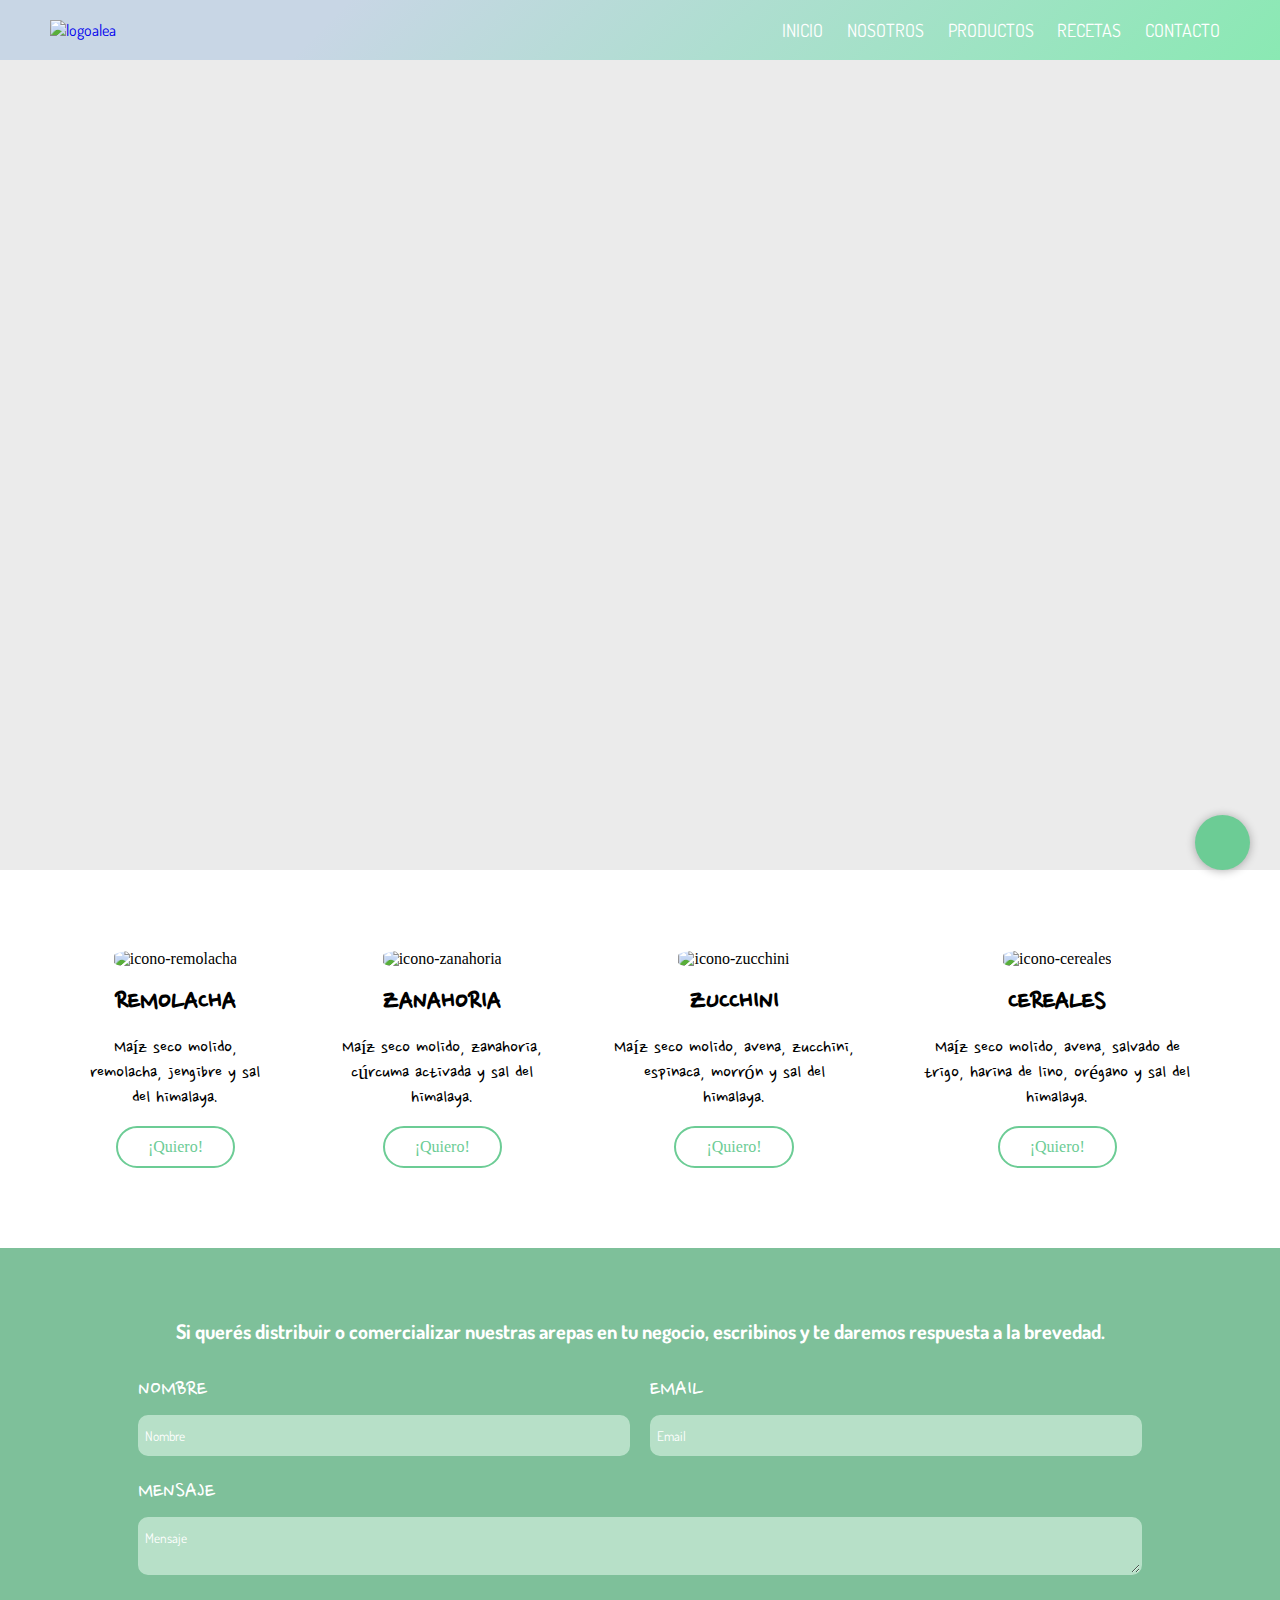
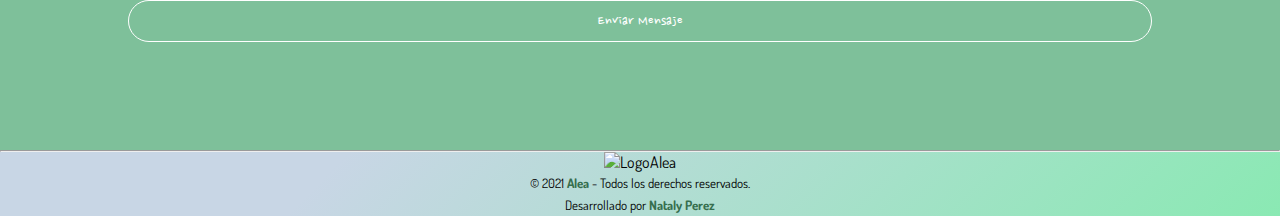
==== index.html @ 07129828 "Add files via upload" ====
<!-- MI SITIO WEB: 
"ALEA Te conecta" Alea es una emprendimiento de alimentos 100% organicos: Arepas a base de vegetales y cereales. -->
<!DOCTYPE html> 
<html lang="es"> 
    <head> 
            <meta charset="UTF-8">
            <meta name="viewport" content="width=device-width, user-scalable=yes, initial-scale=1.0, maximum-scale=3.0, minimum-scale=1.0"> <!-- META ETIQUETA: VIEWPORT -->   
            <meta name="keywords" content="gastronomia, arepas, saludable, organicos"> <!-- META ETIQUETA : KEYWORDS -->
            <meta name="description" content="Alea productos congelados. Arepas a base de plantas, cereales y vegetales.Tienda de alimentos naturales."> <!-- META ETIQUETA : DESCRIPTION -->
            <link rel="icon" href="https://drive.google.com/uc?id=1G3DulsLG96nHQWa8aMDCGN-P42hR1uwb" type="imagen/png" sizes="16x16"> <!-- LOGO DE LA PESTAÑA -->
            <link rel="stylesheet" href="css/style.css"> <!-- ENLACE A CSS -->
            <script src="https://kit.fontawesome.com/26249973dc.js" crossorigin="anonymous"></script> <!-- ENLACE A ICONOS -->
            <title> Alea Health Food Store </title> <!-- TITULO DE LA PAGINA -->     
    </head>
    <body>
        <header> <!-- LOGO + MENU PRINCIPAL -->
            <a href= "#"><img class="logo" src="https://drive.google.com/uc?id=12HO74xqpOe0vSVN9Hy10Ezi6tnUhh7uz" alt="logoalea"></a> <!-- LOGO -->
            <input type="checkbox" id="check"> 
            <label for="check" class="unhide-menu"> &#8801 </label>
            <nav class="menu">
                <a href= "#"> INICIO </a> <!-- ENLACE A INICIO -->
                <a href= "./secciones/nosotros.html"> NOSOTROS </a>  <!-- ENLACE A NOSOTROS -->
                <a href= "./secciones/productos.html"> PRODUCTOS</a>  <!-- ENLACE A PRODUCTOS -->
                <a href= "./secciones/recetas.html"> RECETAS </a> <!-- ENLACE A RECETAS -->
                <a href= "./secciones/contacto.html"> CONTACTO </a>  <!-- ENLACE A CONTACTO -->
                <label for="check" class="hide-menu"> &#215 </label>  
            </nav>
        </header> 
        <main>
            <section id="banner"> <!-- BANNER INICIO -->
                <div class="contenido-banner">
                    <h3> La naturaleza es perfecta,<br>pero sobre todo, es deliciosa.</h3>
                    <a href="./secciones/contacto.html" class="botton-contact"> CONSEGUILAS </a>
                </div>
            </section>
            <section id="nuestras_variedades"> <!--NUESTRAS VARIEDADES  -->
                <div>
                    <img src="https://drive.google.com/uc?id=1IZ1_hioGTKmmBWCpLcJ7slz0l2mflDnC" alt="icono-remolacha">
                    <h4> REMOLACHA </h4>
                    <p> Maíz seco molido, remolacha, jengibre y sal del himalaya. </p>
                    <a href="./secciones/productos.html" class="botton-more"> ¡Quiero! </a>
                </div>
                <div>
                    <img src="https://drive.google.com/uc?id=1xR26DXwSXe2av6NCX-A2Q7uqwmQym_VQ" alt="icono-zanahoria">
                    <h4> ZANAHORIA </h4>
                    <p>Maíz seco molido, zanahoria, cúrcuma activada y sal del himalaya.</p>
                    <a href="./secciones/productos.html" class="botton-more"> ¡Quiero! </a>
                </div>
                <div>
                    <img src="https://drive.google.com/uc?id=18ua3KClhxUP7Vhfh6hciIFQSTjXK71Ck" alt="icono-zucchini">
                    <h4> ZUCCHINI </h4>
                    <p> Maíz seco molido, avena, zucchini, espinaca, morrón y sal del himalaya.</p>
                    <a href="./secciones/productos.html" class="botton-more"> ¡Quiero! </a>
                </div>
                <div>
                    <img src="https://drive.google.com/uc?id=18OHZz7GCQOOrcCgfPAeOtDj6dJlolmfd" alt="icono-cereales">
                    <h4> CEREALES </h4>
                    <p>Maíz seco molido, avena, salvado de trigo, harina de lino, orégano y sal del himalaya.</p>
                    <a href="./secciones/productos.html" class="botton-more"> ¡Quiero! </a>
                </div>
            </section>
            <section id="form_contacto"> <!-- FORMULARIO DE CONTACTO -->
                <h4> Si querés distribuir o comercializar nuestras arepas en tu negocio, escribinos y te daremos respuesta a la brevedad. </h4>
                <form action="#">
                    <div class="datos_form">
                        <div class="nombre">
                            <label for="nombre"> NOMBRE </label>
                            <input type="text" name="nombre" id="nombre" placeholder="Nombre">
                        </div>
                        <div class="email">
                            <label for="email"> EMAIL </label>
                            <input type="email" name="email" id="email" placeholder="Email">
                        </div>
                    </div>
                    <div class="mensaje">
                        <label for="mensaje"> MENSAJE </label>
                        <textarea name="mensaje" id="mensaje" cols="30" row="10" placeholder="Mensaje"></textarea>
                    </div>
                    <div class="botton-form">
                        <a href="#" class="botton-more"> Enviar Mensaje </a>
                    </div>
                    <div class="redes_sociales">
                        <a href="https://www.instagram.com/es.alea/" class="fab fa-instagram"></a>
                        <a href="https://m.facebook.com/Es-Alea-103392228183815" class="fab fa-facebook"></a>
                    </div>
                </form>
            </section>
            <a href="https://api.whatsapp.com/send/?phone=541126608361" class="btn-wsp" target="_blank">
                <i class="fab fa-whatsapp"></i>
            </a>
        </main>
        <hr>
        <footer> <!-- PIE DE PÁGINA -->  
            <div class="logotipo">
                <img src="https://drive.google.com//uc?id=1B0l1lGYBfqWunoSQpDjQ90nQzw3ugUD7" width="100" height="50" alt="LogoAlea">
            </div>
            <div class="contenedor">
                <p class="copy"> &copy; 2021 <b> <a href="#"> Alea </a></b>- Todos los derechos reservados.</p>
            </div>
            <div class="contenedor">
                <p> Desarrollado por <a href= "https://www.linkedin.com/in/carla-nataly-perez-baa279118/"> <b>Nataly Perez</b></a></p>
            </div>
        </footer>
    </body>
</html>
---- css/style.css ----
/* ------------ GOOGLE FONTS ------------ */
@import url('https://fonts.googleapis.com/css2?family=Nanum+Pen+Script&display=swap');
@import url('https://fonts.googleapis.com/css2?family=Dosis:wght@600&family=Jost:wght@300&display=swap');
@import url('https://fonts.googleapis.com/css2?family=Source+Sans+Pro:wght@600&display=swap');

/* ------------ FONTAWESOME ------------ */
@font-face {
    font-family: "FontAwesome";
    src: url("https://fontawesome.com/v5.15/icons/envelope?style=solid");
}

/* ------------ RESET  ------------ */
*{
    margin: 0;
    padding: 0;
    text-decoration: none;
    list-style: none;
    box-sizing: border-box;
}

/* ------------ ENCABEZADO ------------ */

header {
    height: 60px;
    background-color: #8ae9b3;
    background-image: linear-gradient(315deg, #8ae9b3 0%, #c8d6e5 74%);
    padding: 0 50px;
    color: white;
    display: flex;
    justify-content: space-between;
    align-items: center;
    font-family: 'Dosis', sans-serif;
    position: fixed;
    width: 100%;
}

.logo {
    width: 115px;
}

.menu a {
    color:white;
    font-size: 18px;
    padding: 0 10px;
    transition: 0.4s;
    font-family: 'Dosis', sans-serif;
    text-decoration: none;    
}

.unhide-menu,
.hide-menu {
    font-size: 40px;
    cursor: pointer;
    display: none;
    transition: 0.4s;
}

.unhide-menu{
    order: 1;
}

.menu a:hover,
.unhide-menu:hover,
.hide-menu:hover {
    color: #448a62;    
}

#check {
    display: none;
}

/* ----------------- SECCIÓN INICIO ----------------- */

main{
    padding-top: 60px;
}

/* ------------ BANNER Inicio ------------ */

#banner {
    padding: 0 50px;
    background-image: url(https://drive.google.com/uc?id=1GkvzNS6Criiaw9ytUFXYV3e1kOZacVqC);
    height: 90vh;
    background-size: cover;
    background-position: center;
    font-family: 'Nanum Pen Script', cursive;
}

#banner::before {
    content: '';
    background: rgb(54, 54, 54, 0.1);
    position: absolute;
    width: 100%;
    height: 90vh;
    left: 0;
}

.contenido-banner {
    color:white;
    height: 100%;
    display: flex;
    flex-direction:column;
    justify-content: center;
}

.contenido-banner h3 {
    font-size: 50px;
    font-weight: 800;
    padding: 10px 0px;
}

.botton-contact {
    color:rgb(255, 255, 255);
    border: 1px solid white;
    font-weight: 500;
    margin: 10px;
    padding: 11px 28px;
    align-self: baseline;
    transition:  all 0.4s;
    text-decoration: none;
}

.botton-contact:hover {
    background: rgb(54, 54, 54, 0.5);
}

/* ------------ PRESENTACIÓN Nuestras variedades ------------ */

#nuestras_variedades{
    padding: 50px 50px;
    display: flex;
    justify-content: justify-content;
    text-align: center;
}

#nuestras_variedades img {
    width: 100px;
    cursor: pointer;
    border-radius: 30%;
}

#nuestras_variedades img:hover {
    transform: translate(0, -15px);
}

#nuestras_variedades div {
    padding: 30px 30px;
}

#nuestras_variedades div h4 {
    color: black;
    font-size: 30px;
    margin: 15px 0px;
    font-family: 'Nanum Pen Script', cursive;
}

#nuestras_variedades div p {
    color: black;
    font-size: 20px;
    font-family: 'Nanum Pen Script', cursive;
}

.botton-more {
    display: inline-block;
    color: #6ccc95;
    padding: 10px 30px;
    border: 2px solid #6ccc95;
    border-radius: 30px;
    margin-top: 15px;
    transition: all 0.4s;
    text-decoration: none;
}

.botton-more:hover {
    background: rgba(146, 219, 158, 0.9);;
    color:white;
}

/* ----------------- SECCIÓN NOSOTROS ----------------- */

/* ------------ BANNER Nosotros  ------------ */

#banner-nosotros {
    padding: 0 50px;
    background-image: url(https://drive.google.com/uc?id=1bfbsATVWwNP0-5aFVEJ0odL6olgruvwE);
    height: 90vh;
    background-size: cover;
    background-position: center;
    font-family: 'Nanum Pen Script', cursive;
}
/*
#banner-nosotros::before {
    content: '';
    background: rgb(54, 54, 54, 0.3);
    position: absolute;
    width: 100%;
    height: 90vh;
    left: 0;
} */

.contenido-banner p {
    font-size: 25px;
    font-weight: 300;
}

#presentacion-nosotros {
    padding: 50px 50px;
    display: flex;
    justify-content: center;
    text-align: center;
}

#presentacion-nosotros div {
    padding: 30px 30px;
}

#presentacion-nosotros div h4 {
    color: black;
    font-size: 40px;
    margin: 15px 0px;
    font-family: 'Nanum Pen Script', cursive;
}

#presentacion-nosotros div p {
    color: black;
    font-size: 18px;
    font-family: 'Dosis', sans-serif;
}

/* ----------------- SECCIÓN PRODUCTOS ----------------- */

/* ------------ PRESENTACIÓN de productos ------------ */

.container-productos {
    width: 100%;
    display: flex;
}

.card {
    width: 100%;
    margin:15px;
    overflow: hidden;
    cursor: pointer;
    background: white;
    box-shadow: 0px 1px 10px rgba(0,0,0,0.2);
    transition: all 400ms ease;
}

.card img {
    width: 100%;
    height: 500px;
}

.card:hover{
    box-shadow: 5px 5px 20px rgba(0,0,0,0.4);
    transform: translateY(-3%);
}

.card .contenido {
    padding: 10px;
    text-align: center;
    justify-content: center;
}

.card .contenido h3 {
    margin-bottom: 15px;
    font-size: 35px;
    color: black;
    font-weight: 500;
    font-family: 'Nanum Pen Script', cursive;
}

.card .contenido h4 {
    margin-bottom: 10px;
    font-size: 15px;
    color: black;
    font-family: 'Nanum Pen Script', cursive;
}

.card .contenido p {
    margin-bottom: 15px;
    font-size: 20px;
    color: black;
    font-weight: bolder;
    font-family: 'Dosis', sans-serif;
}

/* ------------ SECCIÓN RECETAS  ------------ */

/* ------------ BANNER recetas ------------ */

#banner_recetas {
    padding: 0 50px;
    background-image: url(https://drive.google.com/uc?id=1Pac1qG27BgAmbQf0mehTlPxxAgnT8Hu6);
    height: 95vh;
    background-size: cover;
    background-position: center;
    font-family: 'Nanum Pen Script', cursive;
}
/*
#banner_recetas::before {
    content: '';
    background: rgb(54, 54, 54, 0.3);
    position: absolute;
    width: 100%;
    height: 95vh;
    left: 0;
}*/

.contenido-banner-recetas {
    position: relative;
    color:white;
    height: 100%;
    display: flex;
    flex-direction:column;
    justify-content: center;
}

.contenido-banner-recetas h3 {
    font-size: 50px;
    font-weight: 400;
    padding: 10px 0px;
}

.contenido-banner-recetas h3 span {
    font-weight: 600;
}

/* ------------ PRESENTACIÓN Recetas ------------ */

#presentacion-recetas {
    display: flex;
    justify-content: center;
    text-align: center;
}

#presentacion-recetas div {
    padding: 15px 16px;
    width: 55%;
    height: 76vh;
}

#presentacion-recetas div h4 {
    color: black;
    font-size: 35px;
    margin: 15px 0px;
    font-family: 'Nanum Pen Script', cursive;
}

#presentacion-recetas div p {
    color: black;
    font-size: 15px;
    font-family: 'Dosis', sans-serif;
}

/* ------------ VIDEO ------------ */

video{
    width: 55%;
    height: 76vh;
    padding: 24px 16px;
}

/* ------------ ICONOS DE INFORMACIÓN ------------ */

#iconos {
    padding: 0px 50px;
    background-color: white;
}

#contenido-iconos {
    padding: 50px 50px 0 50px;
    display: flex;
    justify-content: space-between;
    text-align: center;
}

#contenido-iconos img{
    width: 100px;
}
/*
#contenido-iconos img:hover {
    transform: translate(0, -15px);
}*/

#contenido-iconos div i{
    color:#6b6d6c;
}

#contenido-iconos div {
    flex: 1;
    margin:50px 0px;
}

#contenido-iconos div h4 {
    color:black;
    font-size: 20px;
    font-weight: bolder;
    margin-top: 10px 0;
    font-family: 'Nanum Pen Script', cursive;
}

#contenido-iconos div h5 {
    color:#434745;
    font-size: 16px;
    padding: 10px;
    font-weight: bolder;
    margin-top: 10px 0;
    font-family: 'Dosis', sans-serif;

}

#contenido-iconos div p {
    color:black;
    font-size: 15px;
    font-family: 'Dosis', sans-serif;
}

/* ------------ REDES SOCIALES ------------ */

.redes_sociales {
    width: 100%;
    text-align: center;
    margin: 10px;
    cursor: pointer;
}

.redes_sociales a {
    color: rgb(255, 255, 255);
    text-decoration: none;
    padding: 10px;
    font-size: 30px;
    margin-top: 15px;
}

.redes_sociales a:hover {
    transform: translate(0, -5px);
}

.redes__sociales {
    width: 100%;
    text-align: center;
    margin: 10px;
    cursor: pointer;
}

.redes__sociales a {
    color: rgb(255, 255, 255);
    text-decoration: none;
    padding: 10px;
    font-size: 30px;
    margin-top: 75px;
}

.redes__sociales a:hover {
    transform: translate(0, -5px);
}

.btn-wsp {
    position: fixed;
    width: 55px;
    height: 55px;
    line-height: 55px;
    bottom: 30px;
    right: 30px;
    background: #6ccc95;
    color: white;
    border-radius: 50px;
    text-align: center;
    font-size: 30px;
    box-shadow: 0px 1px 10px rgba(0,0,0,0.3);
    z-index: 100;
}

.btn-wsp:hover {
    text-decoration: none;
    color:#6ccc95;
    background: white;
}

/* ------------ FORMULARIO DE CONTACTO ------------ */

#form_contacto {
    background-color: #7ec09a;
    padding: 50px 0px;
    color: white;
    font-family: 'Nanum Pen Script', cursive;
}

#form_contacto h4 {
    text-align: center;
    font-size: 20px;
    margin:20px;
    font-family: 'Dosis', sans-serif;
}

#form_contacto form {
    max-width: 80%;
    margin: 0 auto;
}

#form__contacto {
    background-color: #7ec09a;
    padding: 50px 0px;
    height: 89vh;
    color: white;
    font-family: 'Nanum Pen Script', cursive;
}

#form__contacto h4 {
    text-align: center;
    font-size: 20px;
    margin-bottom: 20px;
    font-family: 'Dosis', sans-serif;
}

#form__contacto form {
    max-width: 80%;
    margin: 0 auto;
}

.datos_form {
    display: flex;
    font-size: 25px;
}

.datos_form div {
    padding: 10px;
    flex: 1;
}

form label{
    display: block;
    margin-bottom: 10px;
}

form input,
form textarea {
    background: #b7e0c8;
    border-radius: 10px;
    border: 2px solid #b7e0c8;
    padding: 10px 5px;
    outline: 0;
    color: rgb(71, 71, 71);
    width: 100%;
    font-family: 'Dosis', sans-serif;
}

form input:focus,
form textarea:focus{
    border-color: #589773;
    box-shadow: 0 0 0 1px #589773;
}

form input::placeholder,
form textarea::placeholder{
    color:white;
    font-family: 'Dosis', sans-serif;
}

.mensaje {
    display: flex;
    flex-direction: column;
    padding: 10px;
    font-family: 'Nanum Pen Script', cursive;
    font-size: 25px;
}

.botton-form .botton-more {
    display: block;
    border:1px solid white;
    color: white;
    text-align: center;
    transition: 0.4s;
}

.botton-form .botton-more:hover {
    background: #589773;
}

/* ------------ GOOGLE MAPS ------------ */

.mapa{
    background: white;
    padding: 20px;
    text-align: center;
}

.mapa h3{
    font-size: 30px;
    font-family: 'Dosis', sans-serif;
}

.mapa p{
    font-size: 20px;
    font-family: 'Dosis', sans-serif;
    padding: 10px;
}

/* ------------ PIE DE PAGINA ------------ */

footer {
    background-color: #8ae9b3;
    background-image: linear-gradient(315deg, #8ae9b3 0%, #c8d6e5 74%);
    font-family: 'Dosis', sans-serif;
}

footer .contenedor{
    display: flex;
    flex-wrap: wrap;
    justify-content: center;
    padding: 3px;
}

footer .contenedor p { 
    font-size: 13px;
}

footer .contenedor p a { 
    color: #366e4e;
    padding-bottom: 2px;
}

.copy {
    font-size: 10px;
}

.logotipo {
    width: 100%;
    text-align: center;
}


/* ------------ RESPONSIVE ------------ */

@media (max-width:768px) {
    /* ------------ HEADER  ------------ */
    .unhide-menu,
    .hide-menu {
        display: block;
    }

    .menu {
        position: fixed;
        width: 100%;
        height: 100vh;
        background-color: #8ae9b3;
        background-image: linear-gradient(315deg, #8ae9b3 0%, #c8d6e5 74%);
        right: -100%;
        top:60px;
        text-align: center;
        padding: 100px, 0px;
        z-index: 100;
        transition: 0.8s;
    }

    .logo {
        width: 110px;
    }

    .menu a {
        display: block;
        padding: 20px;
    }

    .hide-menu {
        position: absolute;
        top:2px;
        right: 60px;
    }

    #check:checked ~ .menu {
        right: 0;
    }

    /* ------------ NUESTRAS VARIEDADES  ------------ */

    #nuestras_variedades {
        flex-direction: column;
    }

    /* ------------ FORMULARIO  ------------ */

    .datos_form {
        flex-direction: column;
    }

    #form__contacto {
        background-color: #7ec09a;
        padding: 50px 0px;
        height: 100%;
        color: white;
        font-family: 'Nanum Pen Script', cursive;
    }
    
    /* ------------ ICONOS  ------------ */
    #contenido-iconos{
        flex-direction: column;
    }
}
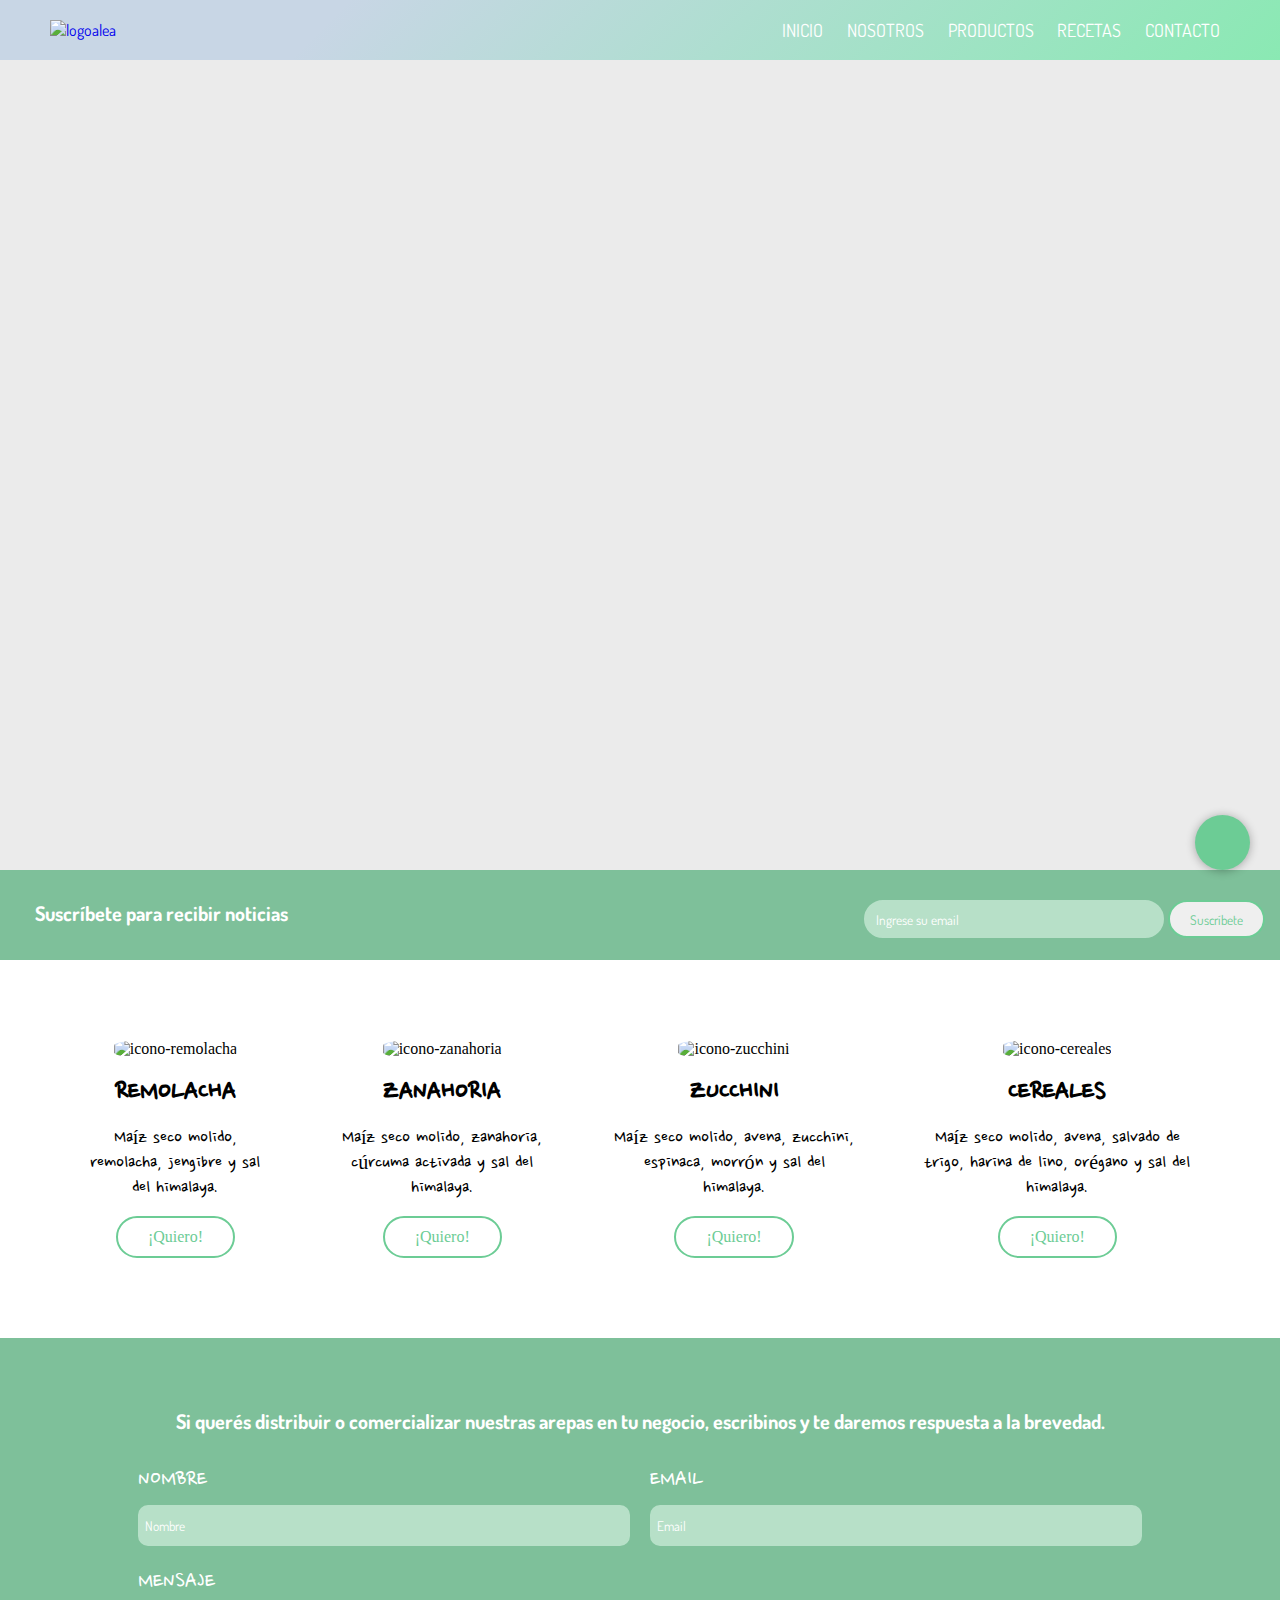
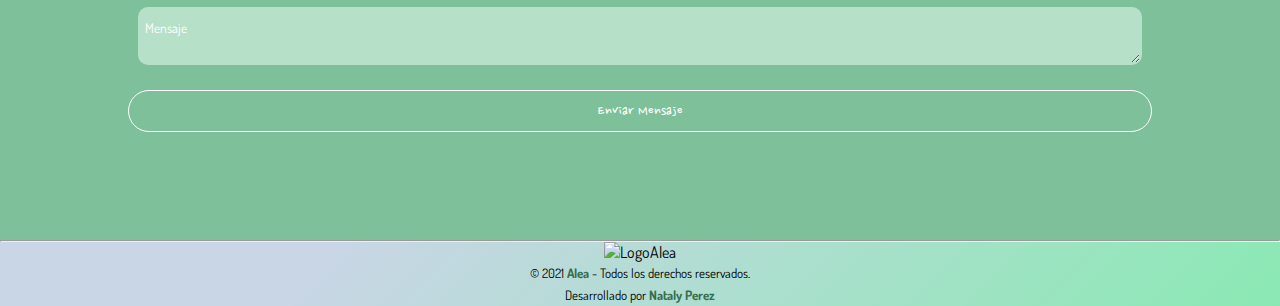
==== commit 444e0a6a: "Add files via upload" ====
--- a/index.html
+++ b/index.html
@@ -27,10 +27,20 @@
             </nav>
         </header> 
         <main>
+            </section>
             <section id="banner"> <!-- BANNER INICIO -->
                 <div class="contenido-banner">
                     <h3> La naturaleza es perfecta,<br>pero sobre todo, es deliciosa.</h3>
                     <a href="./secciones/contacto.html" class="botton-contact"> CONSEGUILAS </a>
+                </div>
+            </section>
+            <section id="noticias">
+                <div class="contenedor">
+                    <h2>Suscríbete para recibir noticias</h2>
+                    <form>
+                        <input type="email" name="email" placeholder="Ingrese su email">
+                        <button type="submit" class="boton1"> Suscríbete </button>
+                    </form>
                 </div>
             </section>
             <section id="nuestras_variedades"> <!--NUESTRAS VARIEDADES  -->
--- a/css/style.css
+++ b/css/style.css
@@ -177,6 +177,49 @@
     color:white;
 }
 
+
+.boton1 {
+    height: 38px;
+    color: #6ccc95;
+    border-radius: 30px;
+    border: 2px solid #6ccc95;
+    padding-left: 20px;
+    padding-right: 20px;
+    font-family: 'Dosis', sans-serif;
+    transition: all 0.4s;
+}
+
+.boton1:hover {
+    background: rgba(146, 219, 158, 0.9);;
+    color:white;
+}
+#noticias{
+    height: 90px;
+    padding: 15px;
+    color:white;
+    background: #7ec09a;
+}
+
+#noticias h2 {
+    float:left;
+    margin-top: 15px;
+    font-family: 'Dosis', sans-serif;
+    font-size: 20px;
+    margin-left: 20px;
+}
+
+#noticias form {
+    float: right;
+    margin-top: 15px;
+}
+
+#noticias input[type="email"] {
+    padding: 10px 10px;
+    height: 38px;
+    width: 300px;
+    border-radius: 30px;
+}
+
 /* ----------------- SECCIÓN NOSOTROS ----------------- */
 
 /* ------------ BANNER Nosotros  ------------ */
@@ -205,19 +248,24 @@
 }
 
 #presentacion-nosotros {
-    padding: 50px 50px;
+    height: 90vh;
     display: flex;
     justify-content: center;
     text-align: center;
 }
 
+#presentacion-nosotros img {
+    height: 80vh;
+    padding: 20px;
+}
 #presentacion-nosotros div {
-    padding: 30px 30px;
+    padding: 30px 10px 30px;
+    height: 80vh;
 }
 
 #presentacion-nosotros div h4 {
     color: black;
-    font-size: 40px;
+    font-size: 50px;
     margin: 15px 0px;
     font-family: 'Nanum Pen Script', cursive;
 }
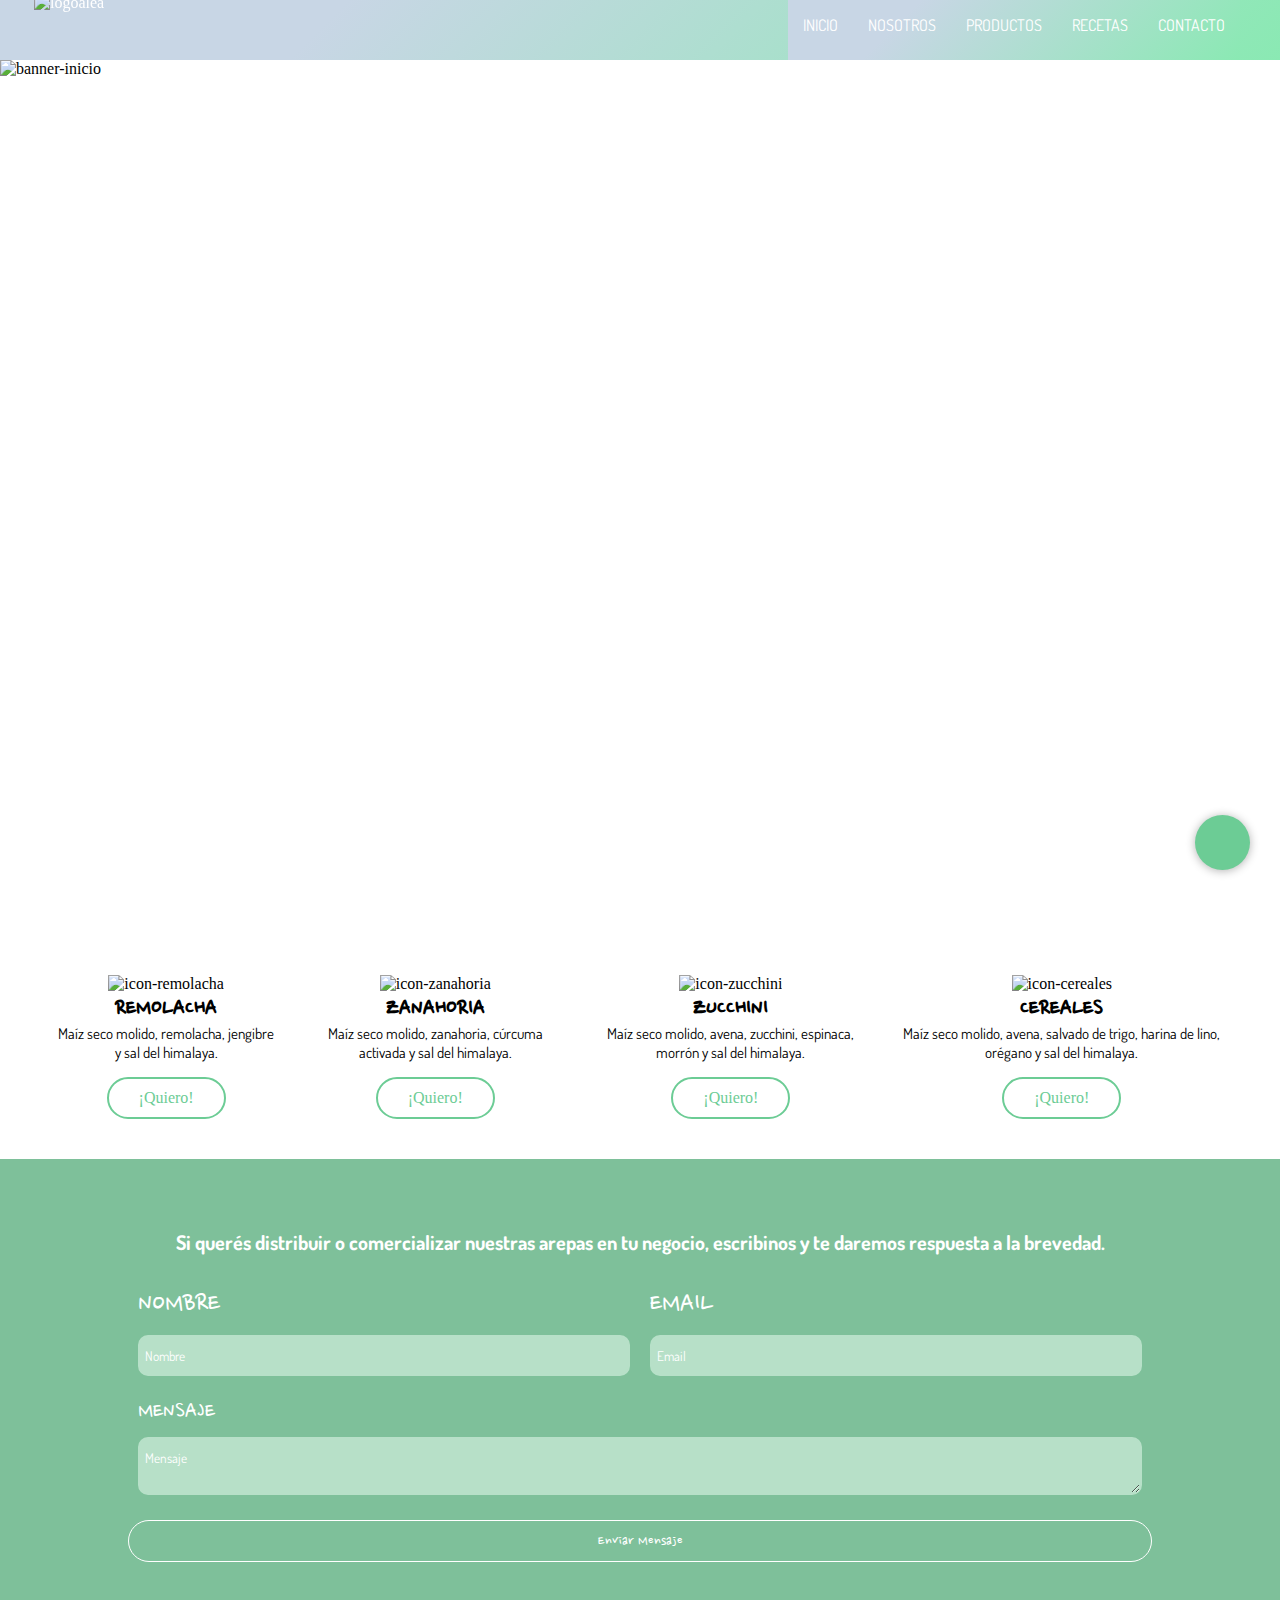
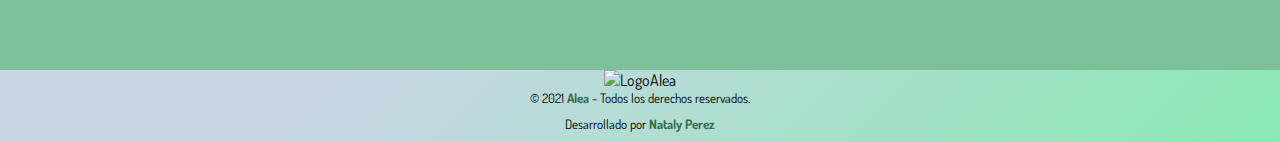
==== commit 27ee6d2a: "Add files via upload" ====
--- a/index.html
+++ b/index.html
@@ -10,63 +10,57 @@
             <link rel="icon" href="https://drive.google.com/uc?id=1G3DulsLG96nHQWa8aMDCGN-P42hR1uwb" type="imagen/png" sizes="16x16"> <!-- LOGO DE LA PESTAÑA -->
             <link rel="stylesheet" href="css/style.css"> <!-- ENLACE A CSS -->
             <script src="https://kit.fontawesome.com/26249973dc.js" crossorigin="anonymous"></script> <!-- ENLACE A ICONOS -->
-            <title> Alea Health Food Store </title> <!-- TITULO DE LA PAGINA -->     
-    </head>
+            <title> Health Food Store - Alea </title> <!-- TITULO DE LA PESTAÑA -->
+        </head>
     <body>
-        <header> <!-- LOGO + MENU PRINCIPAL -->
-            <a href= "#"><img class="logo" src="https://drive.google.com/uc?id=12HO74xqpOe0vSVN9Hy10Ezi6tnUhh7uz" alt="logoalea"></a> <!-- LOGO -->
-            <input type="checkbox" id="check"> 
-            <label for="check" class="unhide-menu"> &#8801 </label>
-            <nav class="menu">
-                <a href= "#"> INICIO </a> <!-- ENLACE A INICIO -->
-                <a href= "./secciones/nosotros.html"> NOSOTROS </a>  <!-- ENLACE A NOSOTROS -->
-                <a href= "./secciones/productos.html"> PRODUCTOS</a>  <!-- ENLACE A PRODUCTOS -->
-                <a href= "./secciones/recetas.html"> RECETAS </a> <!-- ENLACE A RECETAS -->
-                <a href= "./secciones/contacto.html"> CONTACTO </a>  <!-- ENLACE A CONTACTO -->
-                <label for="check" class="hide-menu"> &#215 </label>  
-            </nav>
+        <header> <!-- Logo + Main menu -->
+            <div class="container">
+                <img class="logo" src="https://drive.google.com/uc?id=12HO74xqpOe0vSVN9Hy10Ezi6tnUhh7uz" alt="logoalea"> <!-- Logo -->
+                <input type="checkbox" id="menu-bar"> 
+                <label class="fas fa-hamburger" for="menu-bar"></label>
+                <nav class="menu"> <!-- Main menu -->
+                    <a href= "#"> INICIO </a> 
+                    <a href= "./secciones/nosotros.html"> NOSOTROS </a> 
+                    <a href= "./secciones/productos.html"> PRODUCTOS</a>  
+                    <a href= "./secciones/recetas.html"> RECETAS </a>
+                    <a href= "./secciones/contacto.html"> CONTACTO </a>
+                </nav>
+            </div>
         </header> 
         <main>
-            </section>
-            <section id="banner"> <!-- BANNER INICIO -->
-                <div class="contenido-banner">
-                    <h3> La naturaleza es perfecta,<br>pero sobre todo, es deliciosa.</h3>
-                    <a href="./secciones/contacto.html" class="botton-contact"> CONSEGUILAS </a>
+            <section id="banner">
+                <img src="https://drive.google.com/uc?id=1GkvzNS6Criiaw9ytUFXYV3e1kOZacVqC" alt="banner-inicio">
+                <div class="container">
+                    <h1> La naturaleza es perfecta,<br>pero sobre todo, es deliciosa.</h1> 
+                    <a href="./secciones/contacto.html"> CONSEGUILAS </a>
                 </div>
             </section>
-            <section id="noticias">
-                <div class="contenedor">
-                    <h2>Suscríbete para recibir noticias</h2>
-                    <form>
-                        <input type="email" name="email" placeholder="Ingrese su email">
-                        <button type="submit" class="boton1"> Suscríbete </button>
-                    </form>
-                </div>
-            </section>
-            <section id="nuestras_variedades"> <!--NUESTRAS VARIEDADES  -->
-                <div>
-                    <img src="https://drive.google.com/uc?id=1IZ1_hioGTKmmBWCpLcJ7slz0l2mflDnC" alt="icono-remolacha">
-                    <h4> REMOLACHA </h4>
-                    <p> Maíz seco molido, remolacha, jengibre y sal del himalaya. </p>
-                    <a href="./secciones/productos.html" class="botton-more"> ¡Quiero! </a>
-                </div>
-                <div>
-                    <img src="https://drive.google.com/uc?id=1xR26DXwSXe2av6NCX-A2Q7uqwmQym_VQ" alt="icono-zanahoria">
-                    <h4> ZANAHORIA </h4>
-                    <p>Maíz seco molido, zanahoria, cúrcuma activada y sal del himalaya.</p>
-                    <a href="./secciones/productos.html" class="botton-more"> ¡Quiero! </a>
-                </div>
-                <div>
-                    <img src="https://drive.google.com/uc?id=18ua3KClhxUP7Vhfh6hciIFQSTjXK71Ck" alt="icono-zucchini">
-                    <h4> ZUCCHINI </h4>
-                    <p> Maíz seco molido, avena, zucchini, espinaca, morrón y sal del himalaya.</p>
-                    <a href="./secciones/productos.html" class="botton-more"> ¡Quiero! </a>
-                </div>
-                <div>
-                    <img src="https://drive.google.com/uc?id=18OHZz7GCQOOrcCgfPAeOtDj6dJlolmfd" alt="icono-cereales">
-                    <h4> CEREALES </h4>
-                    <p>Maíz seco molido, avena, salvado de trigo, harina de lino, orégano y sal del himalaya.</p>
-                    <a href="./secciones/productos.html" class="botton-more"> ¡Quiero! </a>
+            <section id="icons_information">
+                <div class="container">
+                    <article>
+                        <img src="https://drive.google.com/uc?id=1IZ1_hioGTKmmBWCpLcJ7slz0l2mflDnC" alt="icon-remolacha">
+                        <h3> REMOLACHA </h3>
+                        <p> Maíz seco molido, remolacha, jengibre y sal del himalaya. </p>      
+                        <a href="./secciones/productos.html" class="botton-more"> ¡Quiero! </a>
+                    </article>
+                    <article>
+                        <img src="https://drive.google.com/uc?id=1xR26DXwSXe2av6NCX-A2Q7uqwmQym_VQ" alt="icon-zanahoria">
+                        <h3> ZANAHORIA </h3>
+                        <p>Maíz seco molido, zanahoria, cúrcuma activada y sal del himalaya.</p>
+                        <a href="./secciones/productos.html" class="botton-more"> ¡Quiero! </a>
+                    </article>
+                    <article>
+                        <img src="https://drive.google.com/uc?id=18ua3KClhxUP7Vhfh6hciIFQSTjXK71Ck" alt="icon-zucchini">
+                        <h3> ZUCCHINI </h3>
+                        <p> Maíz seco molido, avena, zucchini, espinaca, morrón y sal del himalaya.</p>
+                        <a href="./secciones/productos.html" class="botton-more"> ¡Quiero! </a>
+                    </article>
+                    <article>
+                        <img src="https://drive.google.com/uc?id=18OHZz7GCQOOrcCgfPAeOtDj6dJlolmfd" alt="icon-cereales">
+                        <h3> CEREALES </h3>
+                        <p>Maíz seco molido, avena, salvado de trigo, harina de lino, orégano y sal del himalaya.</p>
+                        <a href="./secciones/productos.html" class="botton-more"> ¡Quiero! </a>
+                    </article>
                 </div>
             </section>
             <section id="form_contacto"> <!-- FORMULARIO DE CONTACTO -->
@@ -99,16 +93,15 @@
                 <i class="fab fa-whatsapp"></i>
             </a>
         </main>
-        <hr>
         <footer> <!-- PIE DE PÁGINA -->  
             <div class="logotipo">
                 <img src="https://drive.google.com//uc?id=1B0l1lGYBfqWunoSQpDjQ90nQzw3ugUD7" width="100" height="50" alt="LogoAlea">
             </div>
-            <div class="contenedor">
+            <div class="container">
                 <p class="copy"> &copy; 2021 <b> <a href="#"> Alea </a></b>- Todos los derechos reservados.</p>
             </div>
-            <div class="contenedor">
-                <p> Desarrollado por <a href= "https://www.linkedin.com/in/carla-nataly-perez-baa279118/"> <b>Nataly Perez</b></a></p>
+            <div class="container">
+                <p> Desarrollado por <a href= "https://www.linkedin.com/in/carla-nataly-perez-baa279118/"><b>Nataly Perez</b></a></p>
             </div>
         </footer>
     </body>
--- a/css/style.css
+++ b/css/style.css
@@ -19,146 +19,228 @@
     box-sizing: border-box;
 }
 
-/* ------------ ENCABEZADO ------------ */
+.container {
+    width: 98%;
+    margin:auto;
+}
+
+/* ------------ ENCABEZADO: Menu responsive + LOGO  ------------ */
 
 header {
+    width: 100%;
     height: 60px;
     background-color: #8ae9b3;
     background-image: linear-gradient(315deg, #8ae9b3 0%, #c8d6e5 74%);
-    padding: 0 50px;
-    color: white;
+    color: white;
+    position: fixed;
+    top:0;
+    left:0;
+    z-index: 100;
+}
+
+header label {
+    float: right;
+    font-size: 28px;
+    margin: 15px 0;
+    cursor: pointer;
+}
+
+header .container {
+    display: table;
+}
+
+.logo {
+    width: 85px;
+    float:left;
+    margin: -6px;
+}
+
+#menu-bar {
+    display: none;
+}
+
+.menu {
+    position: absolute;
+    background-color: #8ae9b3;
+    background-image: linear-gradient(315deg, #8ae9b3 0%, #c8d6e5 74%);
+    width: 100%;
+    height: 100vh;
+    top: 60px;
+    left: 0;
+    transition: all 0.5s;
+    transform: translateX(-100%);
+}
+
+.menu a {
+    display: block;
+    color: white;
+    font-family: 'Dosis', sans-serif;
+    height: 60px;
+    text-decoration:none;
+    padding: 15px;
+    border-bottom: 1px solid rgba(255, 255, 255, 0.2);
+    text-align: center;
+}
+
+.menu a:hover {
+    color: #448a62;  
+}
+
+#menu-bar:checked ~ .menu {
+    transform: translateX(0%);
+} 
+
+@media (min-width:1024px){
+    .menu {
+        position: static;
+        background-color: #8ae9b3;
+        background-image: linear-gradient(315deg, #8ae9b3 0%, #c8d6e5 74%);
+        width: auto;
+        height: auto;
+        transform: translateX(0%);
+        float: right;
+        display: flex;
+        font-family: 'Nanum Pen Script', cursive;
+    }
+
+    header .container label {
+        display: none;
+    }
+
+    .menu a {
+        border:none;
+    }
+
+    .container {
+        width: 1200px;
+    }
+
+}
+/* ------------ Imagenes ------------ */
+
+
+/* ------------ BANNER INICIO ------------ */
+
+section {
+    width: 100%;
+}
+
+#banner {
+    margin-top: 60px;
+    position: relative;
+}
+
+#banner img {
+    width: 100%;
+    height: 100%;
+}
+
+#banner .container {
+    position: absolute;
+    top:50%;
+    left:50%;
+    transform: translateX(-50%) translateY(-50%);
+    color: white;
+}
+
+#banner h1 {
+    font-size: 25px;
+    font-family: 'Nanum Pen Script', cursive;
+}
+
+#banner a{
+    display: block;
+    width: 80px;
+    color: white;
+    text-decoration: none;
+    padding: 7px;
+    margin-top: 10px;
+    border: 3px solid white;
+    font-size: 10px;
+    font-family: 'Dosis', sans-serif;
+}
+
+#banner a:hover{
+    background: rgba(27, 27, 27, 0.5);
+}
+
+
+@media (min-width:480px){
+    #banner h1{
+        font-size: 40px;
+    }
+    #banner a {
+        margin-top: 25px;
+        font-size: 10px;
+        width: 130px;
+        text-align: center;
+    }
+
+}
+
+@media (min-width:768px){
+    #banner {
+        height: 400px;
+        overflow: hidden;
+    }
+    #banner img {
+        height: auto;
+    }
+}
+
+@media (min-width:1024px){
+    #banner {
+        height: 100vh;
+        overflow: hidden;
+    }
+    #banner img {
+        margin-top: -25px;
+    }
+    #banner h1{
+        font-size: 45px;
+    }
+    #banner a {
+        margin-top: 25px;
+        font-size: 15px;
+        width: 130px;
+        text-align: center;
+    }
+
+}
+
+/* ------------ ICONOS INFORMATIVOS  ------------ */
+
+#icons_information h3 {
+    text-align: center;
+    font-family: 'Nanum Pen Script', cursive;
+    font-size: 25px;
+}
+
+#icons_information p {
+    color:black;
+    font-family: 'Dosis', sans-serif;
+    font-size: 15px;
+    text-align: center;
+}
+
+#icons_information .container {
     display: flex;
-    justify-content: space-between;
-    align-items: center;
-    font-family: 'Dosis', sans-serif;
-    position: fixed;
-    width: 100%;
-}
-
-.logo {
-    width: 115px;
-}
-
-.menu a {
-    color:white;
-    font-size: 18px;
-    padding: 0 10px;
-    transition: 0.4s;
-    font-family: 'Dosis', sans-serif;
-    text-decoration: none;    
-}
-
-.unhide-menu,
-.hide-menu {
-    font-size: 40px;
-    cursor: pointer;
-    display: none;
-    transition: 0.4s;
-}
-
-.unhide-menu{
-    order: 1;
-}
-
-.menu a:hover,
-.unhide-menu:hover,
-.hide-menu:hover {
-    color: #448a62;    
-}
-
-#check {
-    display: none;
-}
-
-/* ----------------- SECCIÓN INICIO ----------------- */
-
-main{
-    padding-top: 60px;
-}
-
-/* ------------ BANNER Inicio ------------ */
-
-#banner {
-    padding: 0 50px;
-    background-image: url(https://drive.google.com/uc?id=1GkvzNS6Criiaw9ytUFXYV3e1kOZacVqC);
-    height: 90vh;
-    background-size: cover;
-    background-position: center;
-    font-family: 'Nanum Pen Script', cursive;
-}
-
-#banner::before {
-    content: '';
-    background: rgb(54, 54, 54, 0.1);
-    position: absolute;
-    width: 100%;
-    height: 90vh;
-    left: 0;
-}
-
-.contenido-banner {
-    color:white;
-    height: 100%;
-    display: flex;
-    flex-direction:column;
     justify-content: center;
-}
-
-.contenido-banner h3 {
-    font-size: 50px;
-    font-weight: 800;
-    padding: 10px 0px;
-}
-
-.botton-contact {
-    color:rgb(255, 255, 255);
-    border: 1px solid white;
-    font-weight: 500;
-    margin: 10px;
-    padding: 11px 28px;
-    align-self: baseline;
-    transition:  all 0.4s;
-    text-decoration: none;
-}
-
-.botton-contact:hover {
-    background: rgb(54, 54, 54, 0.5);
-}
-
-/* ------------ PRESENTACIÓN Nuestras variedades ------------ */
-
-#nuestras_variedades{
-    padding: 50px 50px;
-    display: flex;
-    justify-content: justify-content;
-    text-align: center;
-}
-
-#nuestras_variedades img {
+    flex-wrap: wrap;
+    text-align: center;
+    margin-bottom: 25px;
+}
+
+#icons_information article {
+    margin:15px;
+}
+
+#icons_information img {
     width: 100px;
-    cursor: pointer;
-    border-radius: 30%;
-}
-
-#nuestras_variedades img:hover {
+}
+
+#icons_information img:hover {
     transform: translate(0, -15px);
-}
-
-#nuestras_variedades div {
-    padding: 30px 30px;
-}
-
-#nuestras_variedades div h4 {
-    color: black;
-    font-size: 30px;
-    margin: 15px 0px;
-    font-family: 'Nanum Pen Script', cursive;
-}
-
-#nuestras_variedades div p {
-    color: black;
-    font-size: 20px;
-    font-family: 'Nanum Pen Script', cursive;
 }
 
 .botton-more {
@@ -176,293 +258,214 @@
     background: rgba(146, 219, 158, 0.9);;
     color:white;
 }
-
-
-.boton1 {
-    height: 38px;
+@media (min-width:1024px){
+
+    #icons_information img {
+        width: 150px;
+    }
+    #icons_information .container {
+        flex-wrap:nowrap;
+    }
+}
+
+/* ------------ NUESTROS PRODUCTOS ------------ */
+
+#our_products h3 {
+    text-align: center;
+    font-family: 'Nanum Pen Script', cursive;
+    font-size: 30px;
+    font-weight: 700;
+}
+
+#our_products h4 {
+    text-align: center;
+    font-family: 'Dosis', sans-serif;
+    font-size: 10px;
+}
+
+#our_products p {
+    color:black;
+    font-family: 'Nanum Pen Script', cursive;
+    font-size: 20px;
+    text-align: center;
+}
+
+#our_products .container {
+    display: flex;
+    justify-content: center;
+    flex-wrap: wrap;
+    text-align: center;
+    margin-bottom: 25px;
+}
+
+#our_products article {
+    margin:15px;
+}
+
+#our_products img {
+    width: 100%;
+    height: 500px;
+}
+
+#our_products img:hover {
+    box-shadow: 5px 5px 20px rgba(0,0,0,0.4);
+    transform: translateY(-3%);
+}
+
+#our_products img:hover {
+    transform: translate(0, -15px);
+}
+
+.botton-more {
+    display: inline-block;
     color: #6ccc95;
+    padding: 10px 30px;
+    border: 2px solid #6ccc95;
     border-radius: 30px;
-    border: 2px solid #6ccc95;
-    padding-left: 20px;
-    padding-right: 20px;
-    font-family: 'Dosis', sans-serif;
+    margin-top: 15px;
     transition: all 0.4s;
-}
-
-.boton1:hover {
+    text-decoration: none;
+}
+
+.botton-more:hover {
     background: rgba(146, 219, 158, 0.9);;
     color:white;
 }
-#noticias{
-    height: 90px;
-    padding: 15px;
+@media (min-width:1024px){
+
+    #our_products img {
+        width: 300px;
+        height: auto;
+    }
+    #our_products .container {
+        flex-wrap:nowrap;
+    }
+}
+
+
+/* ------------ FORMULARIO DE CONTACTO ------------ */
+
+#form_contacto {
+    background-color: #7ec09a;
+    padding: 50px 0px;
+    color: white;
+    font-family: 'Nanum Pen Script', cursive;
+}
+
+#form_contacto h4 {
+    text-align: center;
+    font-size: 20px;
+    margin:20px;
+    font-family: 'Dosis', sans-serif;
+}
+
+#form_contacto form {
+    max-width: 80%;
+    margin: 0 auto;
+}
+
+#form__contacto {
+    background-color: #7ec09a;
+    padding-top: 60px;
+    height: 100vh;
+    color: white;
+    font-family: 'Nanum Pen Script', cursive;
+}
+
+#form__contacto h4 {
+    text-align: center;
+    font-size: 20px;
+    margin: 15px;
+    font-family: 'Dosis', sans-serif;
+}
+
+#form__contacto form {
+    max-width: 80%;
+    margin: 0 auto;
+}
+
+.datos_form {
+    display: flex;
+    font-size: 25px;
+}
+
+.datos_form div {
+    padding: 10px;
+    flex: 1;
+}
+
+form label{
+    display: block;
+    margin-bottom: 10px;
+}
+
+form input,
+form textarea {
+    background: #b7e0c8;
+    border-radius: 10px;
+    border: 2px solid #b7e0c8;
+    padding: 10px 5px;
+    outline: 0;
+    color: rgb(71, 71, 71);
+    width: 100%;
+    font-family: 'Dosis', sans-serif;
+}
+
+form input:focus,
+form textarea:focus{
+    border-color: #589773;
+    box-shadow: 0 0 0 1px #589773;
+}
+
+form input::placeholder,
+form textarea::placeholder{
     color:white;
-    background: #7ec09a;
-}
-
-#noticias h2 {
-    float:left;
-    margin-top: 15px;
-    font-family: 'Dosis', sans-serif;
-    font-size: 20px;
-    margin-left: 20px;
-}
-
-#noticias form {
-    float: right;
-    margin-top: 15px;
-}
-
-#noticias input[type="email"] {
-    padding: 10px 10px;
-    height: 38px;
-    width: 300px;
-    border-radius: 30px;
-}
-
-/* ----------------- SECCIÓN NOSOTROS ----------------- */
-
-/* ------------ BANNER Nosotros  ------------ */
-
-#banner-nosotros {
-    padding: 0 50px;
-    background-image: url(https://drive.google.com/uc?id=1bfbsATVWwNP0-5aFVEJ0odL6olgruvwE);
-    height: 90vh;
-    background-size: cover;
-    background-position: center;
+    font-family: 'Dosis', sans-serif;
+}
+
+.mensaje {
+    display: flex;
+    flex-direction: column;
+    padding: 10px;
     font-family: 'Nanum Pen Script', cursive;
-}
-/*
-#banner-nosotros::before {
-    content: '';
-    background: rgb(54, 54, 54, 0.3);
-    position: absolute;
-    width: 100%;
-    height: 90vh;
-    left: 0;
-} */
-
-.contenido-banner p {
     font-size: 25px;
-    font-weight: 300;
-}
-
-#presentacion-nosotros {
-    height: 90vh;
-    display: flex;
-    justify-content: center;
-    text-align: center;
-}
-
-#presentacion-nosotros img {
-    height: 80vh;
-    padding: 20px;
-}
-#presentacion-nosotros div {
-    padding: 30px 10px 30px;
-    height: 80vh;
-}
-
-#presentacion-nosotros div h4 {
-    color: black;
-    font-size: 50px;
-    margin: 15px 0px;
-    font-family: 'Nanum Pen Script', cursive;
-}
-
-#presentacion-nosotros div p {
-    color: black;
-    font-size: 18px;
-    font-family: 'Dosis', sans-serif;
-}
-
-/* ----------------- SECCIÓN PRODUCTOS ----------------- */
-
-/* ------------ PRESENTACIÓN de productos ------------ */
-
-.container-productos {
-    width: 100%;
-    display: flex;
-}
-
-.card {
-    width: 100%;
-    margin:15px;
-    overflow: hidden;
-    cursor: pointer;
-    background: white;
-    box-shadow: 0px 1px 10px rgba(0,0,0,0.2);
-    transition: all 400ms ease;
-}
-
-.card img {
-    width: 100%;
-    height: 500px;
-}
-
-.card:hover{
-    box-shadow: 5px 5px 20px rgba(0,0,0,0.4);
-    transform: translateY(-3%);
-}
-
-.card .contenido {
-    padding: 10px;
-    text-align: center;
-    justify-content: center;
-}
-
-.card .contenido h3 {
-    margin-bottom: 15px;
-    font-size: 35px;
-    color: black;
-    font-weight: 500;
-    font-family: 'Nanum Pen Script', cursive;
-}
-
-.card .contenido h4 {
-    margin-bottom: 10px;
-    font-size: 15px;
-    color: black;
-    font-family: 'Nanum Pen Script', cursive;
-}
-
-.card .contenido p {
-    margin-bottom: 15px;
-    font-size: 20px;
-    color: black;
-    font-weight: bolder;
-    font-family: 'Dosis', sans-serif;
-}
-
-/* ------------ SECCIÓN RECETAS  ------------ */
-
-/* ------------ BANNER recetas ------------ */
-
-#banner_recetas {
-    padding: 0 50px;
-    background-image: url(https://drive.google.com/uc?id=1Pac1qG27BgAmbQf0mehTlPxxAgnT8Hu6);
-    height: 95vh;
-    background-size: cover;
-    background-position: center;
-    font-family: 'Nanum Pen Script', cursive;
-}
-/*
-#banner_recetas::before {
-    content: '';
-    background: rgb(54, 54, 54, 0.3);
-    position: absolute;
-    width: 100%;
-    height: 95vh;
-    left: 0;
-}*/
-
-.contenido-banner-recetas {
-    position: relative;
-    color:white;
-    height: 100%;
-    display: flex;
-    flex-direction:column;
-    justify-content: center;
-}
-
-.contenido-banner-recetas h3 {
-    font-size: 50px;
-    font-weight: 400;
-    padding: 10px 0px;
-}
-
-.contenido-banner-recetas h3 span {
-    font-weight: 600;
-}
-
-/* ------------ PRESENTACIÓN Recetas ------------ */
-
-#presentacion-recetas {
-    display: flex;
-    justify-content: center;
-    text-align: center;
-}
-
-#presentacion-recetas div {
-    padding: 15px 16px;
-    width: 55%;
-    height: 76vh;
-}
-
-#presentacion-recetas div h4 {
-    color: black;
-    font-size: 35px;
-    margin: 15px 0px;
-    font-family: 'Nanum Pen Script', cursive;
-}
-
-#presentacion-recetas div p {
-    color: black;
-    font-size: 15px;
-    font-family: 'Dosis', sans-serif;
-}
-
-/* ------------ VIDEO ------------ */
-
-video{
-    width: 55%;
-    height: 76vh;
-    padding: 24px 16px;
-}
-
-/* ------------ ICONOS DE INFORMACIÓN ------------ */
-
-#iconos {
-    padding: 0px 50px;
-    background-color: white;
-}
-
-#contenido-iconos {
-    padding: 50px 50px 0 50px;
-    display: flex;
-    justify-content: space-between;
-    text-align: center;
-}
-
-#contenido-iconos img{
-    width: 100px;
-}
-/*
-#contenido-iconos img:hover {
-    transform: translate(0, -15px);
-}*/
-
-#contenido-iconos div i{
-    color:#6b6d6c;
-}
-
-#contenido-iconos div {
-    flex: 1;
-    margin:50px 0px;
-}
-
-#contenido-iconos div h4 {
-    color:black;
-    font-size: 20px;
-    font-weight: bolder;
-    margin-top: 10px 0;
-    font-family: 'Nanum Pen Script', cursive;
-}
-
-#contenido-iconos div h5 {
-    color:#434745;
-    font-size: 16px;
-    padding: 10px;
-    font-weight: bolder;
-    margin-top: 10px 0;
-    font-family: 'Dosis', sans-serif;
-
-}
-
-#contenido-iconos div p {
-    color:black;
-    font-size: 15px;
-    font-family: 'Dosis', sans-serif;
+}
+
+.botton-form .botton-more {
+    display: block;
+    border:1px solid white;
+    color: white;
+    text-align: center;
+    transition: 0.4s;
+}
+
+.botton-form .botton-more:hover {
+    background: #589773;
+}
+
+@media (min-width:1024px){
+
+    #form__contacto h4 {
+        text-align: center;
+        font-size: 25px;
+        margin: 40px;
+        font-family: 'Dosis', sans-serif;
+    }
+    
+    #form__contacto form {
+        max-width: 80%;
+        margin: 0 auto;
+    }
+    
+    .datos_form {
+        display: flex;
+        font-size: 30px;
+    }
+    
+    .datos_form div {
+        padding: 10px;
+        flex: 1;
+    }
 }
 
 /* ------------ REDES SOCIALES ------------ */
@@ -489,7 +492,7 @@
 .redes__sociales {
     width: 100%;
     text-align: center;
-    margin: 10px;
+    padding: 2px;
     cursor: pointer;
 }
 
@@ -498,7 +501,7 @@
     text-decoration: none;
     padding: 10px;
     font-size: 30px;
-    margin-top: 75px;
+    justify-content: space-around;
 }
 
 .redes__sociales a:hover {
@@ -527,105 +530,70 @@
     background: white;
 }
 
-/* ------------ FORMULARIO DE CONTACTO ------------ */
-
-#form_contacto {
-    background-color: #7ec09a;
-    padding: 50px 0px;
-    color: white;
-    font-family: 'Nanum Pen Script', cursive;
-}
-
-#form_contacto h4 {
-    text-align: center;
-    font-size: 20px;
-    margin:20px;
-    font-family: 'Dosis', sans-serif;
-}
-
-#form_contacto form {
-    max-width: 80%;
-    margin: 0 auto;
-}
-
-#form__contacto {
-    background-color: #7ec09a;
-    padding: 50px 0px;
-    height: 89vh;
-    color: white;
-    font-family: 'Nanum Pen Script', cursive;
-}
-
-#form__contacto h4 {
-    text-align: center;
-    font-size: 20px;
-    margin-bottom: 20px;
-    font-family: 'Dosis', sans-serif;
-}
-
-#form__contacto form {
-    max-width: 80%;
-    margin: 0 auto;
-}
-
-.datos_form {
+@media (min-width:1024px){
+
+    .redes__sociales {
+        width: 100%;
+        text-align: center;
+        padding: 2px;
+        cursor: pointer;
+    }
+
+    .redes__sociales a {
+        color: rgb(255, 255, 255);
+        text-decoration: none;
+        padding: 10px;
+        margin-top: 40px;
+        font-size: 40px;
+        justify-content: space-around;
+    }
+}
+
+/* ------------ ICONOS DE INFORMACIÓN ------------ */
+
+
+#icons h5 {
+    text-align: center;
+    font-family: 'Dosis', sans-serif;
+    font-size: 15px;
+}
+
+#icons p {
+    color:black;
+    font-family: 'Dosis', sans-serif;
+    font-size: 10px;
+    text-align: center;
+}
+
+#icons .container {
     display: flex;
-    font-size: 25px;
-}
-
-.datos_form div {
-    padding: 10px;
-    flex: 1;
-}
-
-form label{
-    display: block;
-    margin-bottom: 10px;
-}
-
-form input,
-form textarea {
-    background: #b7e0c8;
-    border-radius: 10px;
-    border: 2px solid #b7e0c8;
-    padding: 10px 5px;
-    outline: 0;
-    color: rgb(71, 71, 71);
-    width: 100%;
-    font-family: 'Dosis', sans-serif;
-}
-
-form input:focus,
-form textarea:focus{
-    border-color: #589773;
-    box-shadow: 0 0 0 1px #589773;
-}
-
-form input::placeholder,
-form textarea::placeholder{
-    color:white;
-    font-family: 'Dosis', sans-serif;
-}
-
-.mensaje {
-    display: flex;
-    flex-direction: column;
-    padding: 10px;
-    font-family: 'Nanum Pen Script', cursive;
-    font-size: 25px;
-}
-
-.botton-form .botton-more {
-    display: block;
-    border:1px solid white;
-    color: white;
-    text-align: center;
-    transition: 0.4s;
-}
-
-.botton-form .botton-more:hover {
-    background: #589773;
-}
+    justify-content: center;
+    flex-wrap: wrap;
+    text-align: center;
+    margin-bottom: 30px;
+    color:#1d1d1dd2;
+}
+
+#article-container  i {
+    width: 30px;
+    align-items: center;
+}
+
+#icons article {
+    margin:50px;
+}
+
+@media (min-width:1024px){
+
+    #article-container  i {
+        width: 150px;
+    }
+    #icons  .container {
+        flex-wrap:nowrap;
+        justify-content:space-around;
+    }
+}
+
 
 /* ------------ GOOGLE MAPS ------------ */
 
@@ -654,96 +622,27 @@
     font-family: 'Dosis', sans-serif;
 }
 
-footer .contenedor{
+footer .container {
     display: flex;
     flex-wrap: wrap;
     justify-content: center;
-    padding: 3px;
-}
-
-footer .contenedor p { 
+    padding-bottom: 10px;
+}
+
+footer .container p { 
     font-size: 13px;
 }
 
-footer .contenedor p a { 
+footer .container p a { 
     color: #366e4e;
     padding-bottom: 2px;
 }
 
 .copy {
-    font-size: 10px;
+    font-size: 20px;
 }
 
 .logotipo {
     width: 100%;
     text-align: center;
-}
-
-
-/* ------------ RESPONSIVE ------------ */
-
-@media (max-width:768px) {
-    /* ------------ HEADER  ------------ */
-    .unhide-menu,
-    .hide-menu {
-        display: block;
-    }
-
-    .menu {
-        position: fixed;
-        width: 100%;
-        height: 100vh;
-        background-color: #8ae9b3;
-        background-image: linear-gradient(315deg, #8ae9b3 0%, #c8d6e5 74%);
-        right: -100%;
-        top:60px;
-        text-align: center;
-        padding: 100px, 0px;
-        z-index: 100;
-        transition: 0.8s;
-    }
-
-    .logo {
-        width: 110px;
-    }
-
-    .menu a {
-        display: block;
-        padding: 20px;
-    }
-
-    .hide-menu {
-        position: absolute;
-        top:2px;
-        right: 60px;
-    }
-
-    #check:checked ~ .menu {
-        right: 0;
-    }
-
-    /* ------------ NUESTRAS VARIEDADES  ------------ */
-
-    #nuestras_variedades {
-        flex-direction: column;
-    }
-
-    /* ------------ FORMULARIO  ------------ */
-
-    .datos_form {
-        flex-direction: column;
-    }
-
-    #form__contacto {
-        background-color: #7ec09a;
-        padding: 50px 0px;
-        height: 100%;
-        color: white;
-        font-family: 'Nanum Pen Script', cursive;
-    }
-    
-    /* ------------ ICONOS  ------------ */
-    #contenido-iconos{
-        flex-direction: column;
-    }
 }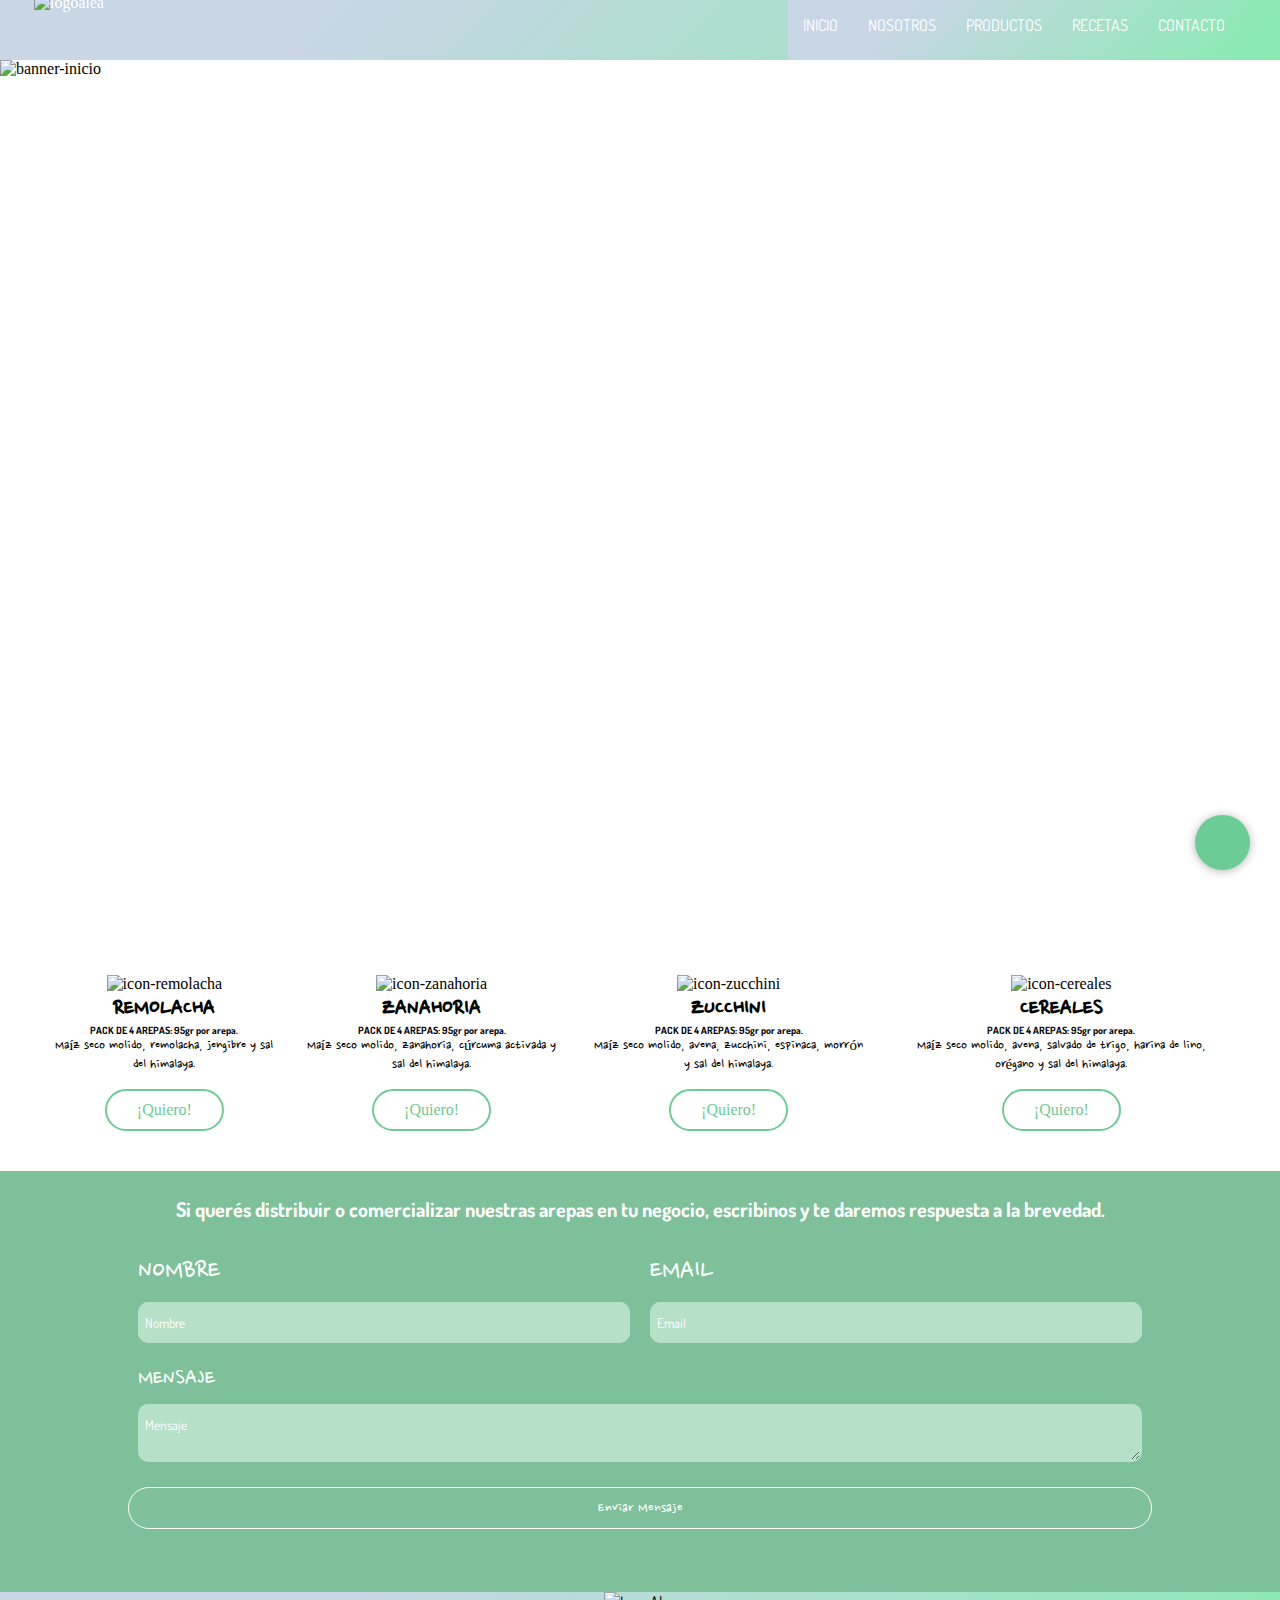
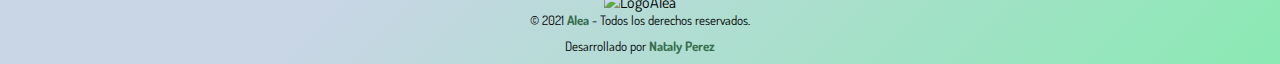
==== commit f8ffbe5d: "Add files via upload" ====
--- a/index.html
+++ b/index.html
@@ -40,24 +40,28 @@
                     <article>
                         <img src="https://drive.google.com/uc?id=1IZ1_hioGTKmmBWCpLcJ7slz0l2mflDnC" alt="icon-remolacha">
                         <h3> REMOLACHA </h3>
+                        <h4>PACK DE 4 AREPAS: 95gr por arepa.</h4>
                         <p> Maíz seco molido, remolacha, jengibre y sal del himalaya. </p>      
                         <a href="./secciones/productos.html" class="botton-more"> ¡Quiero! </a>
                     </article>
                     <article>
                         <img src="https://drive.google.com/uc?id=1xR26DXwSXe2av6NCX-A2Q7uqwmQym_VQ" alt="icon-zanahoria">
                         <h3> ZANAHORIA </h3>
+                        <h4>PACK DE 4 AREPAS: 95gr por arepa.</h4>
                         <p>Maíz seco molido, zanahoria, cúrcuma activada y sal del himalaya.</p>
                         <a href="./secciones/productos.html" class="botton-more"> ¡Quiero! </a>
                     </article>
                     <article>
                         <img src="https://drive.google.com/uc?id=18ua3KClhxUP7Vhfh6hciIFQSTjXK71Ck" alt="icon-zucchini">
                         <h3> ZUCCHINI </h3>
+                        <h4>PACK DE 4 AREPAS: 95gr por arepa.</h4>
                         <p> Maíz seco molido, avena, zucchini, espinaca, morrón y sal del himalaya.</p>
                         <a href="./secciones/productos.html" class="botton-more"> ¡Quiero! </a>
                     </article>
                     <article>
                         <img src="https://drive.google.com/uc?id=18OHZz7GCQOOrcCgfPAeOtDj6dJlolmfd" alt="icon-cereales">
                         <h3> CEREALES </h3>
+                        <h4>PACK DE 4 AREPAS: 95gr por arepa.</h4>
                         <p>Maíz seco molido, avena, salvado de trigo, harina de lino, orégano y sal del himalaya.</p>
                         <a href="./secciones/productos.html" class="botton-more"> ¡Quiero! </a>
                     </article>
--- a/css/style.css
+++ b/css/style.css
@@ -1,4 +1,3 @@
-
 /* ------------ GOOGLE FONTS ------------ */
 @import url('https://fonts.googleapis.com/css2?family=Nanum+Pen+Script&display=swap');
 @import url('https://fonts.googleapis.com/css2?family=Dosis:wght@600&family=Jost:wght@300&display=swap');
@@ -20,7 +19,7 @@
 }
 
 .container {
-    width: 98%;
+    width: 91%;
     margin:auto;
 }
 
@@ -41,7 +40,7 @@
 header label {
     float: right;
     font-size: 28px;
-    margin: 15px 0;
+    margin: 15px 15px;
     cursor: pointer;
 }
 
@@ -213,12 +212,19 @@
 #icons_information h3 {
     text-align: center;
     font-family: 'Nanum Pen Script', cursive;
+    font-weight: 700;
     font-size: 25px;
+}
+
+#icons_information h4 {
+    text-align: center;
+    font-family: 'Dosis', sans-serif;
+    font-size: 10px;
 }
 
 #icons_information p {
     color:black;
-    font-family: 'Dosis', sans-serif;
+    font-family: 'Nanum Pen Script', cursive;
     font-size: 15px;
     text-align: center;
 }
@@ -258,6 +264,7 @@
     background: rgba(146, 219, 158, 0.9);;
     color:white;
 }
+
 @media (min-width:1024px){
 
     #icons_information img {
@@ -347,7 +354,7 @@
 
 #form_contacto {
     background-color: #7ec09a;
-    padding: 50px 0px;
+    padding: 5px 0px;
     color: white;
     font-family: 'Nanum Pen Script', cursive;
 }
@@ -468,6 +475,13 @@
     }
 }
 
+/* ------------ VIDEO ------------ */
+
+video{
+    width: 100%;
+    padding: 30px 16px;
+}
+
 /* ------------ REDES SOCIALES ------------ */
 
 .redes_sociales {
@@ -554,14 +568,15 @@
 
 #icons h5 {
     text-align: center;
-    font-family: 'Dosis', sans-serif;
-    font-size: 15px;
+    font-family: 'Nanum Pen Script', cursive;
+    font-weight: 700;
+    font-size: 25px;
 }
 
 #icons p {
     color:black;
     font-family: 'Dosis', sans-serif;
-    font-size: 10px;
+    font-size: 15px;
     text-align: center;
 }
 
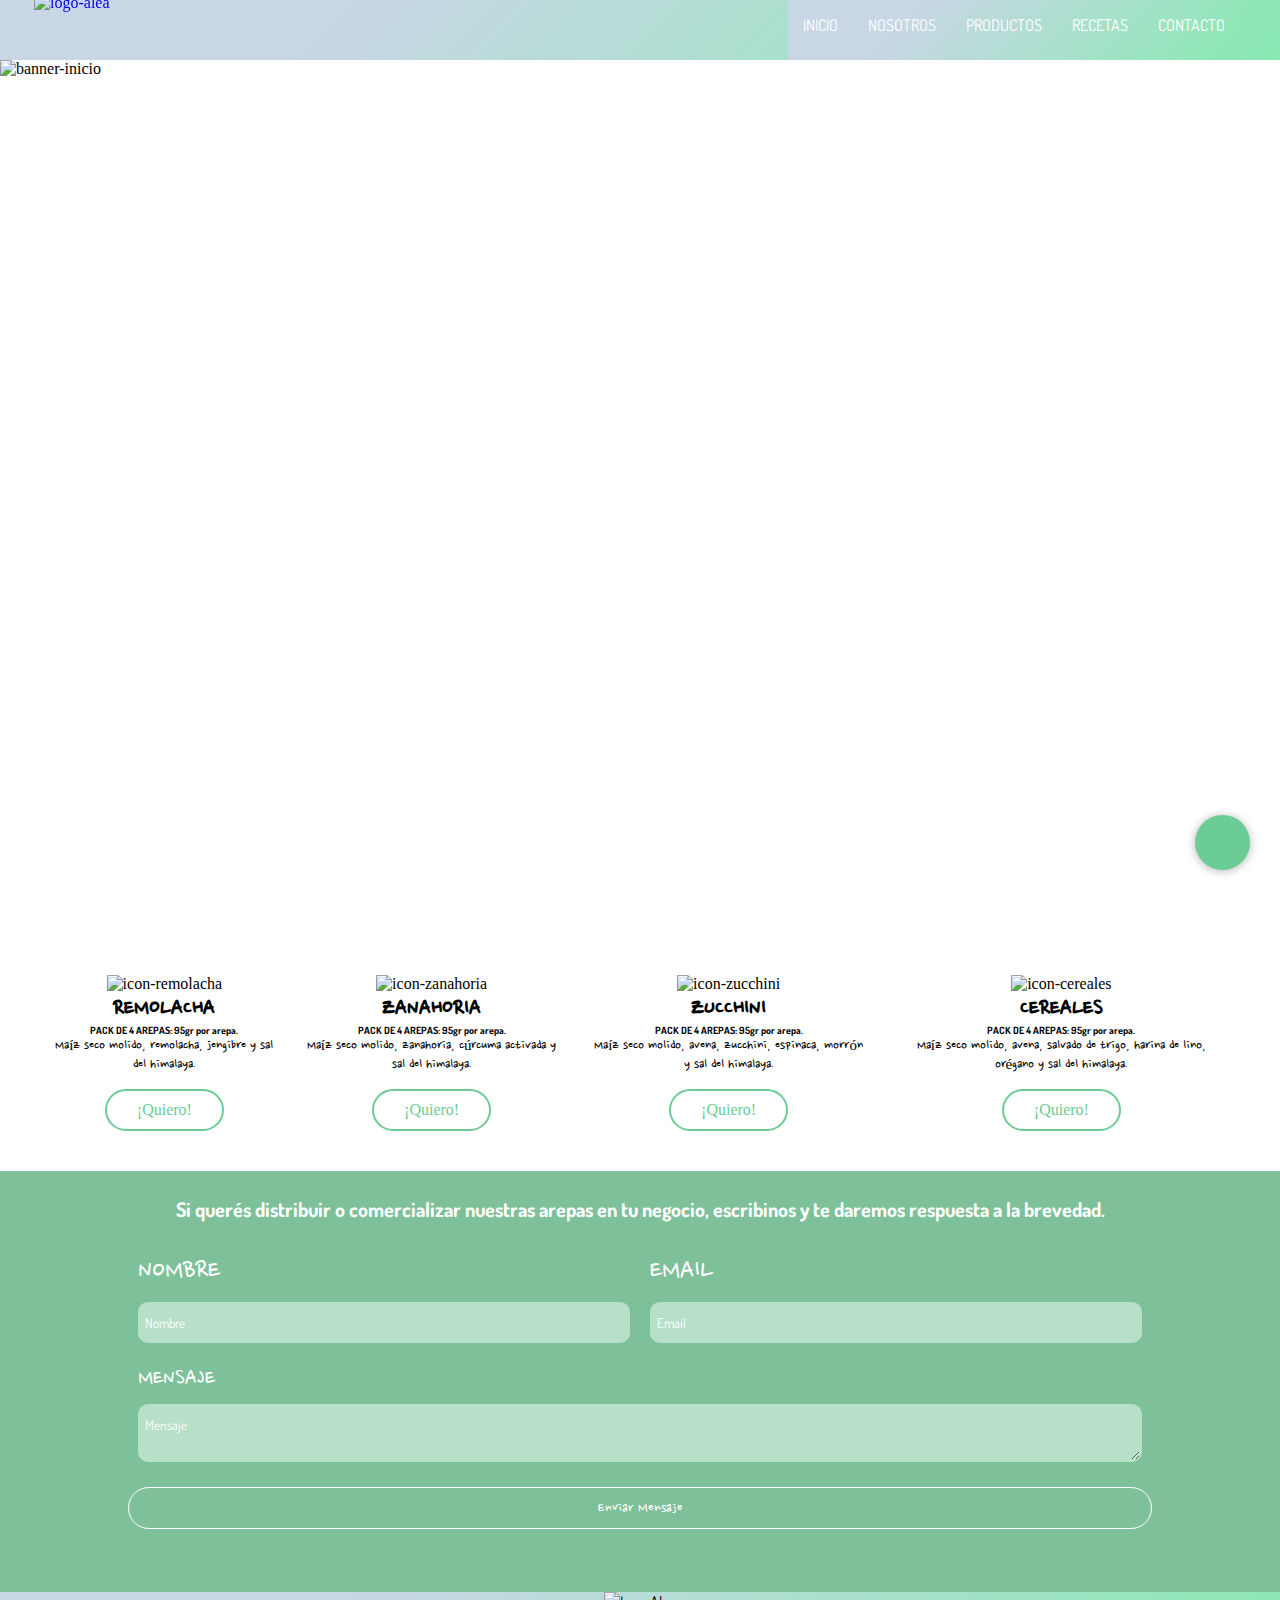
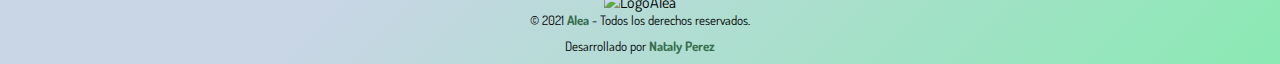
==== commit d0be8afc: "Add files via upload" ====
--- a/index.html
+++ b/index.html
@@ -13,29 +13,29 @@
             <title> Health Food Store - Alea </title> <!-- TITULO DE LA PESTAÑA -->
         </head>
     <body>
-        <header> <!-- Logo + Main menu -->
+        <header> <!-- ENCABEZADO: Menu responsive + LOGO  -->
             <div class="container">
-                <img class="logo" src="https://drive.google.com/uc?id=12HO74xqpOe0vSVN9Hy10Ezi6tnUhh7uz" alt="logoalea"> <!-- Logo -->
+                <a href="#"><img class="logo" src="https://drive.google.com/uc?id=12HO74xqpOe0vSVN9Hy10Ezi6tnUhh7uz" alt="logo-alea"></a>
                 <input type="checkbox" id="menu-bar"> 
                 <label class="fas fa-hamburger" for="menu-bar"></label>
-                <nav class="menu"> <!-- Main menu -->
+                <nav class="menu"> 
                     <a href= "#"> INICIO </a> 
                     <a href= "./secciones/nosotros.html"> NOSOTROS </a> 
-                    <a href= "./secciones/productos.html"> PRODUCTOS</a>  
+                    <a href= "./secciones/productos.html"> PRODUCTOS </a>  
                     <a href= "./secciones/recetas.html"> RECETAS </a>
                     <a href= "./secciones/contacto.html"> CONTACTO </a>
                 </nav>
             </div>
         </header> 
         <main>
-            <section id="banner">
+            <section id="banner"> <!-- SECCIÓN: Banner -->
                 <img src="https://drive.google.com/uc?id=1GkvzNS6Criiaw9ytUFXYV3e1kOZacVqC" alt="banner-inicio">
                 <div class="container">
                     <h1> La naturaleza es perfecta,<br>pero sobre todo, es deliciosa.</h1> 
                     <a href="./secciones/contacto.html"> CONSEGUILAS </a>
                 </div>
             </section>
-            <section id="icons_information">
+            <section id="icons_information"> <!-- SECCIÓN: Banner -->
                 <div class="container">
                     <article>
                         <img src="https://drive.google.com/uc?id=1IZ1_hioGTKmmBWCpLcJ7slz0l2mflDnC" alt="icon-remolacha">
@@ -67,7 +67,7 @@
                     </article>
                 </div>
             </section>
-            <section id="form_contacto"> <!-- FORMULARIO DE CONTACTO -->
+            <section id="form_contacto"> <!-- SECCIÓN FORMULARIO DE CONTACTO -->
                 <h4> Si querés distribuir o comercializar nuestras arepas en tu negocio, escribinos y te daremos respuesta a la brevedad. </h4>
                 <form action="#">
                     <div class="datos_form">
--- a/css/style.css
+++ b/css/style.css
@@ -36,28 +36,23 @@
     left:0;
     z-index: 100;
 }
-
+header .container {
+    display: table;
+}
 header label {
     float: right;
     font-size: 28px;
     margin: 15px 15px;
     cursor: pointer;
 }
-
-header .container {
-    display: table;
-}
-
 .logo {
     width: 85px;
     float:left;
     margin: -6px;
 }
-
 #menu-bar {
     display: none;
 }
-
 .menu {
     position: absolute;
     background-color: #8ae9b3;
@@ -69,7 +64,6 @@
     transition: all 0.5s;
     transform: translateX(-100%);
 }
-
 .menu a {
     display: block;
     color: white;
@@ -80,14 +74,14 @@
     border-bottom: 1px solid rgba(255, 255, 255, 0.2);
     text-align: center;
 }
-
 .menu a:hover {
     color: #448a62;  
 }
-
 #menu-bar:checked ~ .menu {
     transform: translateX(0%);
 } 
+
+/* ------------ Responsive  ------------ */
 
 @media (min-width:1024px){
     .menu {
@@ -101,39 +95,26 @@
         display: flex;
         font-family: 'Nanum Pen Script', cursive;
     }
-
     header .container label {
         display: none;
     }
-
     .menu a {
         border:none;
     }
-
     .container {
         width: 1200px;
     }
-
-}
-/* ------------ Imagenes ------------ */
-
-
-/* ------------ BANNER INICIO ------------ */
+}
+
+/* ------------ SECCIÓN BANNER ------------ */
 
 section {
     width: 100%;
 }
-
 #banner {
     margin-top: 60px;
     position: relative;
 }
-
-#banner img {
-    width: 100%;
-    height: 100%;
-}
-
 #banner .container {
     position: absolute;
     top:50%;
@@ -141,13 +122,15 @@
     transform: translateX(-50%) translateY(-50%);
     color: white;
 }
-
+#banner img {
+    width: 100%;
+    height: 100%;
+}
 #banner h1 {
     font-size: 25px;
     font-family: 'Nanum Pen Script', cursive;
 }
-
-#banner a{
+#banner a {
     display: block;
     width: 80px;
     color: white;
@@ -158,11 +141,11 @@
     font-size: 10px;
     font-family: 'Dosis', sans-serif;
 }
-
 #banner a:hover{
     background: rgba(27, 27, 27, 0.5);
 }
 
+/* ------------ Responsive  ------------ */
 
 @media (min-width:480px){
     #banner h1{
@@ -174,7 +157,6 @@
         width: 130px;
         text-align: center;
     }
-
 }
 
 @media (min-width:768px){
@@ -204,10 +186,10 @@
         width: 130px;
         text-align: center;
     }
-
-}
-
-/* ------------ ICONOS INFORMATIVOS  ------------ */
+}
+
+
+/* ------------ SECCIÓN ICONOS INFORMATIVOS  ------------ */
 
 #icons_information h3 {
     text-align: center;
@@ -215,20 +197,17 @@
     font-weight: 700;
     font-size: 25px;
 }
-
 #icons_information h4 {
     text-align: center;
     font-family: 'Dosis', sans-serif;
     font-size: 10px;
 }
-
 #icons_information p {
     color:black;
     font-family: 'Nanum Pen Script', cursive;
     font-size: 15px;
     text-align: center;
 }
-
 #icons_information .container {
     display: flex;
     justify-content: center;
@@ -236,19 +215,15 @@
     text-align: center;
     margin-bottom: 25px;
 }
-
 #icons_information article {
     margin:15px;
 }
-
 #icons_information img {
     width: 100px;
 }
-
 #icons_information img:hover {
     transform: translate(0, -15px);
 }
-
 .botton-more {
     display: inline-block;
     color: #6ccc95;
@@ -259,11 +234,12 @@
     transition: all 0.4s;
     text-decoration: none;
 }
-
 .botton-more:hover {
     background: rgba(146, 219, 158, 0.9);;
     color:white;
 }
+
+/* ------------ Responsive  ------------ */
 
 @media (min-width:1024px){
 
@@ -333,11 +309,13 @@
     transition: all 0.4s;
     text-decoration: none;
 }
-
 .botton-more:hover {
     background: rgba(146, 219, 158, 0.9);;
     color:white;
 }
+
+/* ------------ Responsive  ------------ */
+
 @media (min-width:1024px){
 
     #our_products img {
@@ -349,7 +327,6 @@
     }
 }
 
-
 /* ------------ FORMULARIO DE CONTACTO ------------ */
 
 #form_contacto {
@@ -358,19 +335,16 @@
     color: white;
     font-family: 'Nanum Pen Script', cursive;
 }
-
 #form_contacto h4 {
     text-align: center;
     font-size: 20px;
     margin:20px;
     font-family: 'Dosis', sans-serif;
 }
-
 #form_contacto form {
     max-width: 80%;
     margin: 0 auto;
 }
-
 #form__contacto {
     background-color: #7ec09a;
     padding-top: 60px;
@@ -378,34 +352,28 @@
     color: white;
     font-family: 'Nanum Pen Script', cursive;
 }
-
 #form__contacto h4 {
     text-align: center;
     font-size: 20px;
     margin: 15px;
     font-family: 'Dosis', sans-serif;
 }
-
 #form__contacto form {
     max-width: 80%;
     margin: 0 auto;
 }
-
 .datos_form {
     display: flex;
     font-size: 25px;
 }
-
 .datos_form div {
     padding: 10px;
     flex: 1;
 }
-
 form label{
     display: block;
     margin-bottom: 10px;
 }
-
 form input,
 form textarea {
     background: #b7e0c8;
@@ -417,19 +385,16 @@
     width: 100%;
     font-family: 'Dosis', sans-serif;
 }
-
 form input:focus,
 form textarea:focus{
     border-color: #589773;
     box-shadow: 0 0 0 1px #589773;
 }
-
 form input::placeholder,
 form textarea::placeholder{
     color:white;
     font-family: 'Dosis', sans-serif;
 }
-
 .mensaje {
     display: flex;
     flex-direction: column;
@@ -437,7 +402,6 @@
     font-family: 'Nanum Pen Script', cursive;
     font-size: 25px;
 }
-
 .botton-form .botton-more {
     display: block;
     border:1px solid white;
@@ -445,10 +409,11 @@
     text-align: center;
     transition: 0.4s;
 }
-
 .botton-form .botton-more:hover {
     background: #589773;
 }
+
+/* ------------ Responsive  ------------ */
 
 @media (min-width:1024px){
 
@@ -458,17 +423,14 @@
         margin: 40px;
         font-family: 'Dosis', sans-serif;
     }
-    
     #form__contacto form {
         max-width: 80%;
         margin: 0 auto;
     }
-    
     .datos_form {
         display: flex;
         font-size: 30px;
     }
-    
     .datos_form div {
         padding: 10px;
         flex: 1;
@@ -490,7 +452,6 @@
     margin: 10px;
     cursor: pointer;
 }
-
 .redes_sociales a {
     color: rgb(255, 255, 255);
     text-decoration: none;
@@ -498,18 +459,15 @@
     font-size: 30px;
     margin-top: 15px;
 }
-
 .redes_sociales a:hover {
     transform: translate(0, -5px);
 }
-
 .redes__sociales {
     width: 100%;
     text-align: center;
     padding: 2px;
     cursor: pointer;
 }
-
 .redes__sociales a {
     color: rgb(255, 255, 255);
     text-decoration: none;
@@ -517,11 +475,9 @@
     font-size: 30px;
     justify-content: space-around;
 }
-
 .redes__sociales a:hover {
     transform: translate(0, -5px);
 }
-
 .btn-wsp {
     position: fixed;
     width: 55px;
@@ -537,12 +493,13 @@
     box-shadow: 0px 1px 10px rgba(0,0,0,0.3);
     z-index: 100;
 }
-
 .btn-wsp:hover {
     text-decoration: none;
     color:#6ccc95;
     background: white;
 }
+
+/* ------------ Responsive  ------------ */
 
 @media (min-width:1024px){
 
@@ -552,7 +509,6 @@
         padding: 2px;
         cursor: pointer;
     }
-
     .redes__sociales a {
         color: rgb(255, 255, 255);
         text-decoration: none;
@@ -565,21 +521,18 @@
 
 /* ------------ ICONOS DE INFORMACIÓN ------------ */
 
-
 #icons h5 {
     text-align: center;
     font-family: 'Nanum Pen Script', cursive;
     font-weight: 700;
     font-size: 25px;
 }
-
 #icons p {
     color:black;
     font-family: 'Dosis', sans-serif;
     font-size: 15px;
     text-align: center;
 }
-
 #icons .container {
     display: flex;
     justify-content: center;
@@ -588,15 +541,15 @@
     margin-bottom: 30px;
     color:#1d1d1dd2;
 }
-
 #article-container  i {
     width: 30px;
     align-items: center;
 }
-
 #icons article {
     margin:50px;
 }
+
+/* ------------ Responsive  ------------ */
 
 @media (min-width:1024px){
 
@@ -609,7 +562,6 @@
     }
 }
 
-
 /* ------------ GOOGLE MAPS ------------ */
 
 .mapa{
@@ -617,12 +569,10 @@
     padding: 20px;
     text-align: center;
 }
-
 .mapa h3{
     font-size: 30px;
     font-family: 'Dosis', sans-serif;
 }
-
 .mapa p{
     font-size: 20px;
     font-family: 'Dosis', sans-serif;
@@ -636,28 +586,56 @@
     background-image: linear-gradient(315deg, #8ae9b3 0%, #c8d6e5 74%);
     font-family: 'Dosis', sans-serif;
 }
-
 footer .container {
     display: flex;
     flex-wrap: wrap;
     justify-content: center;
     padding-bottom: 10px;
 }
-
 footer .container p { 
     font-size: 13px;
 }
-
 footer .container p a { 
     color: #366e4e;
     padding-bottom: 2px;
 }
-
 .copy {
     font-size: 20px;
 }
-
 .logotipo {
     width: 100%;
     text-align: center;
-}+}
+
+#presentacion-nosotros {
+    height: 90vh;
+    display: flex;
+    justify-content: center;
+    text-align: center;
+}
+
+#presentacion-nosotros div {
+    padding: 30px 10px 30px;
+    height: 80vh;
+}
+
+#presentacion-nosotros div h4 {
+    color: black;
+    font-size: 40px;
+    margin: 15px 0px;
+    font-family: 'Nanum Pen Script', cursive;
+}
+
+#presentacion-nosotros div p {
+    color: black;
+    font-size: 20px;
+    font-family: 'Dosis', sans-serif;
+}
+@media (min-width:1024px){
+
+    #presentacion-nosotros div p {
+        color: black;
+        font-size: 15px;
+        font-family: 'Dosis', sans-serif;
+    }
+}
